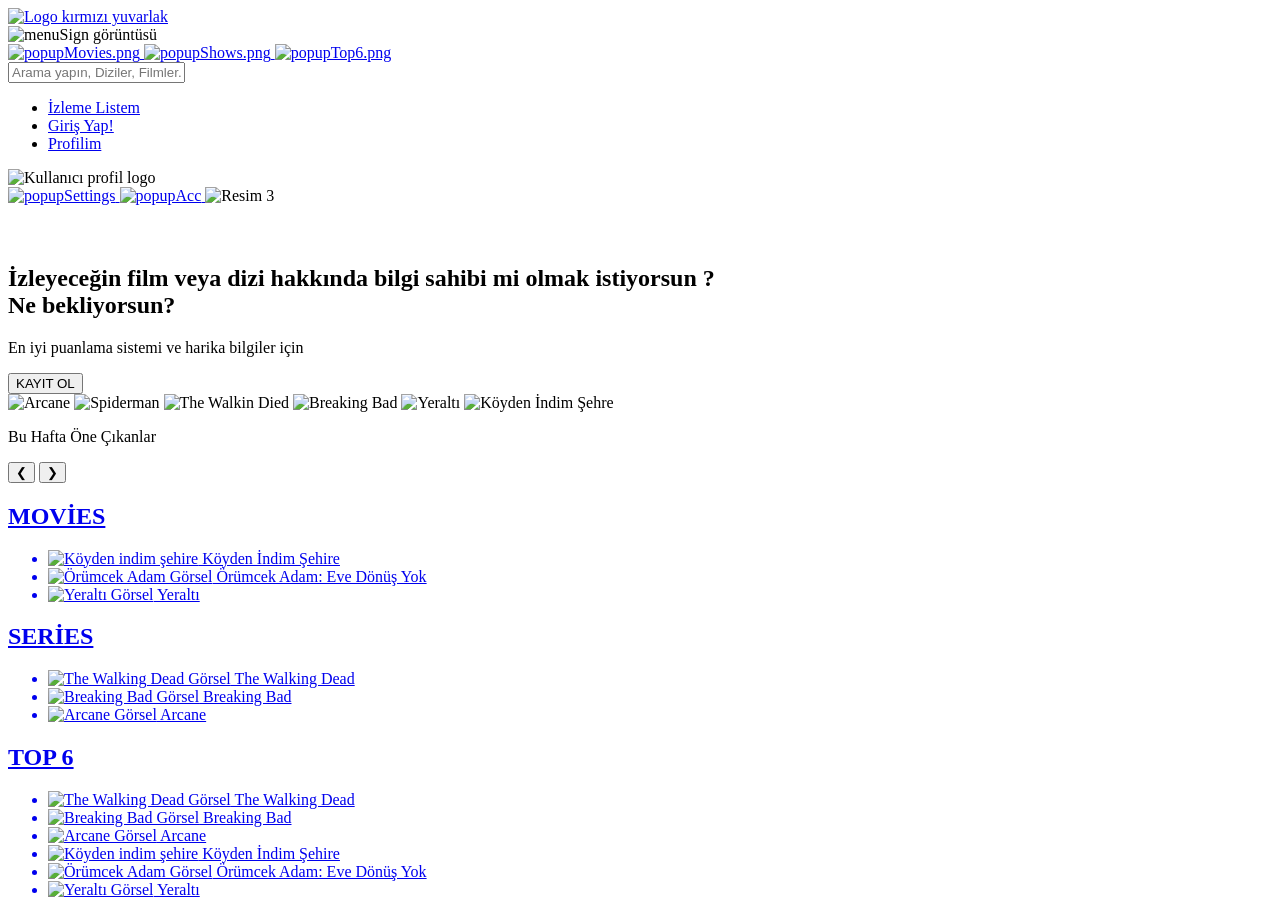
==== index.html @ 35be53a0 "Add files via upload" ====
<!DOCTYPE html>
<html lang="tr">

<head>
    <meta charset="UTF-8">
    <meta name="viewport" content="width=device-width, initial-scale=1.0">
    <title>Filmolog</title>
    <link rel="stylesheet" href="../CSS/index_profile_style.css">
    <link rel="icon" type="image/x-icon" href="../../IMAGES/tv.png">
</head>

<body>
    <!--Navbar-->
    <header>
        <div class="navbar">
            <div class="logo">
                <a href="index.html">
                    <img class="Logo" src="../../IMAGES/Filmolog_LOGO.png" alt="Logo kırmızı yuvarlak">
                </a>
            </div>
            <div class="menuSign">

                <img class="menuSign" src="../../IMAGES/menuSign.png" alt="menuSign görüntüsü">
                <div class="menuPopup" id="menuPopup">
                    <!-- Resimler -->
                    <a href="../../proje/filmlist.html">
                        <img src="../../IMAGES/popupMovies.png" alt="popupMovies.png" class="menuPopupIn" />
                    </a>
                    <a href="../../proje/dizilist.html">
                        <img src="../../IMAGES/popupShows.png" alt="popupShows.png" class="menuPopupIn" />
                    </a>
                    <a href="../../proje/Top6.html">
                        <img src="../../IMAGES/popupTop6.png" alt="popupTop6.png" class="menuPopupIn" />
                    </a>
                </div>
            </div>


            <div class="searchBorder">
                <input class="search-textBox" type="text" placeholder="Arama yapın, Diziler, Filmler...">

            </div>




            <ul class="nav_links">

                <li><a href="../HTML/watchlist.html">İzleme Listem</a></li>
                <li><a href="../HTML/signIn.html">Giriş Yap!</a></li>
                <li><a href="../HTML/profile.html">Profilim</a></li>

            </ul>

            <div class="profilLogo"> <img src="../../IMAGES/user.png" width="45" height="45"
                    alt="Kullanıcı profil logo ">
                <div class="profilPopup" id="profilPopup">
                    <!-- Resimler -->
                    <a href="../HTML/profile.html">
                        <img src="../../IMAGES/popupSettings.png" alt="popupSettings" class="popupImageIn" />
                    </a>
                    <a href="../HTML/profile.html">
                        <img src="../../IMAGES/popupAcc.png" alt="popupAcc" class="popupImageIn" />
                    </a>
                    <img src="../../IMAGES/popupExit.png" alt="Resim 3" class="popupImageIn" />
                </div>
            </div>

    </header>

    <!-- ANA SAYFA -->

    <section id="anasayfa">
        <div class="Parent_anasayfa">
            <div class="Child_anasayfa">
                <h1 style="color: white; text-align: center; padding-top: 20px;"></h1>
                <p style="color: white; text-align: center;"></p>
                <h1> İzleyeceğin film veya dizi hakkında bilgi sahibi mi olmak istiyorsun ? <br>
                    <span class="span_child"> Ne bekliyorsun?</span>
                </h1>
                <p> En iyi puanlama sistemi ve harika bilgiler için</p>
                <a href="signUp.html">
                    <button class="btn"> KAYIT OL </button>
                </a>
            </div>
            <div class="Child_anasayfa">
                <div class="slider">
                    <div class="slides">
                        <img class="slide" src="../../IMAGES/slayt_img/JinxUndIsha.jpg" alt="Arcane">
                        <img class="slide" src="../../IMAGES/slayt_img/Sipiderman.jpg" alt="Spiderman">
                        <img class="slide" src="../../IMAGES/slayt_img/TheWalkingDead.jpg" alt="The Walkin Died">
                        <img class="slide" src="../../IMAGES/slayt_img/breakingbad.jpg" alt="Breaking Bad">
                        <img class="slide" src="../../IMAGES/slayt_img/Yeraltı.jpg" alt="Yeraltı">
                        <img class="slide" src="../../IMAGES/slayt_img/köydenindimşehire.jpg" alt="Köyden İndim Şehre">
                        <p class="caption">Bu Hafta Öne Çıkanlar</p>
                    </div>
                    <button class="prev" onclick="prevSlide()">&#10094</button>
                    <button class="next" onclick="nextSlide()">&#10095</button>
                </div>
            
            
                <script src="../JS/slider.js"></script>
            </div>
        </div>
    </section>

    <!-- Movies And Series  -->

    <section id="Movies">
        <div class="section_title">
            <a href="../../proje/filmlist.html">
                <h2> MOVİES </h2>
            </a>
        </div>
        <ul class="sıralama">
           <a href="../../../index/proje/film3.html" alt="köydenindimşehire"> <li> <img src="../../IMAGES/koyden_indim_sehire.png" alt="Köyden indim şehire"> Köyden İndim Şehire</li></a> 
           <a href="../../../index/proje/film1.html"> <li> <img src="../../IMAGES/spider_image.jpg" alt="Örümcek Adam Görsel"> Örümcek Adam: Eve Dönüş Yok</li></a> 
           <a href="../../../index/proje/film2.html"> <li> <img src="../../IMAGES/underground_image.jpg" alt="Yeraltı Görsel"> Yeraltı</li></a> 
        </ul>
    </section>

    <section id="Series">
        <div class="section_title">
            <a href="../../proje/dizilist.html">
                <h2> SERİES </h2>
            </a>
        </div>
        <ul class="sıralama">
            <a href="../../../index/proje/dizi2.html"> <li> <img src="../../IMAGES/twd_image.jpg" alt="The Walking Dead Görsel"> The Walking Dead</li></a>
            <a href="../../../index/proje/dizi3.html"> <li> <img src="../../IMAGES/breakingbad_image.jpg" alt="Breaking Bad Görsel"> Breaking Bad</li></a>
            <a href="../../../index/proje/dizi1.html"> <li> <img src="../../IMAGES/Arcane_poster.jpg" alt="Arcane Görsel"> Arcane</li></a>
        </ul>
    </section>

    <section id="Top6">
        <div class="section_title">
            <a href="../../proje/Top6.html">
                <h2> TOP 6 </h2>
            </a>
        </div>
        <ul class="sıralama">
            <a href="../../../index/proje/dizi2.html"> <li> <img src="../../IMAGES/twd_image.jpg" alt="The Walking Dead Görsel"> The Walking Dead</li></a>
            <a href="../../../index/proje/dizi3.html"> <li> <img src="../../IMAGES/breakingbad_image.jpg" alt="Breaking Bad Görsel"> Breaking Bad</li></a>
            <a href="../../../index/proje/dizi1.html"> <li> <img src="../../IMAGES/Arcane_poster.jpg" alt="Arcane Görsel"> Arcane</li></a>
            <a href="../../../index/proje/film3.html" alt="köydenindimşehire"> <li> <img src="../../IMAGES/koyden_indim_sehire.png" alt="Köyden indim şehire"> Köyden İndim Şehire</li></a> 
            <a href="../../../index/proje/film1.html"> <li> <img src="../../IMAGES/spider_image.jpg" alt="Örümcek Adam Görsel"> Örümcek Adam: Eve Dönüş Yok</li></a> 
            <a href="../../../index/proje/film2.html"> <li> <img src="../../IMAGES/underground_image.jpg" alt="Yeraltı Görsel"> Yeraltı</li></a> 
        </ul>
    </section>

    <script src="../JS/hoverEffect.js"></script>
</body>

</html>
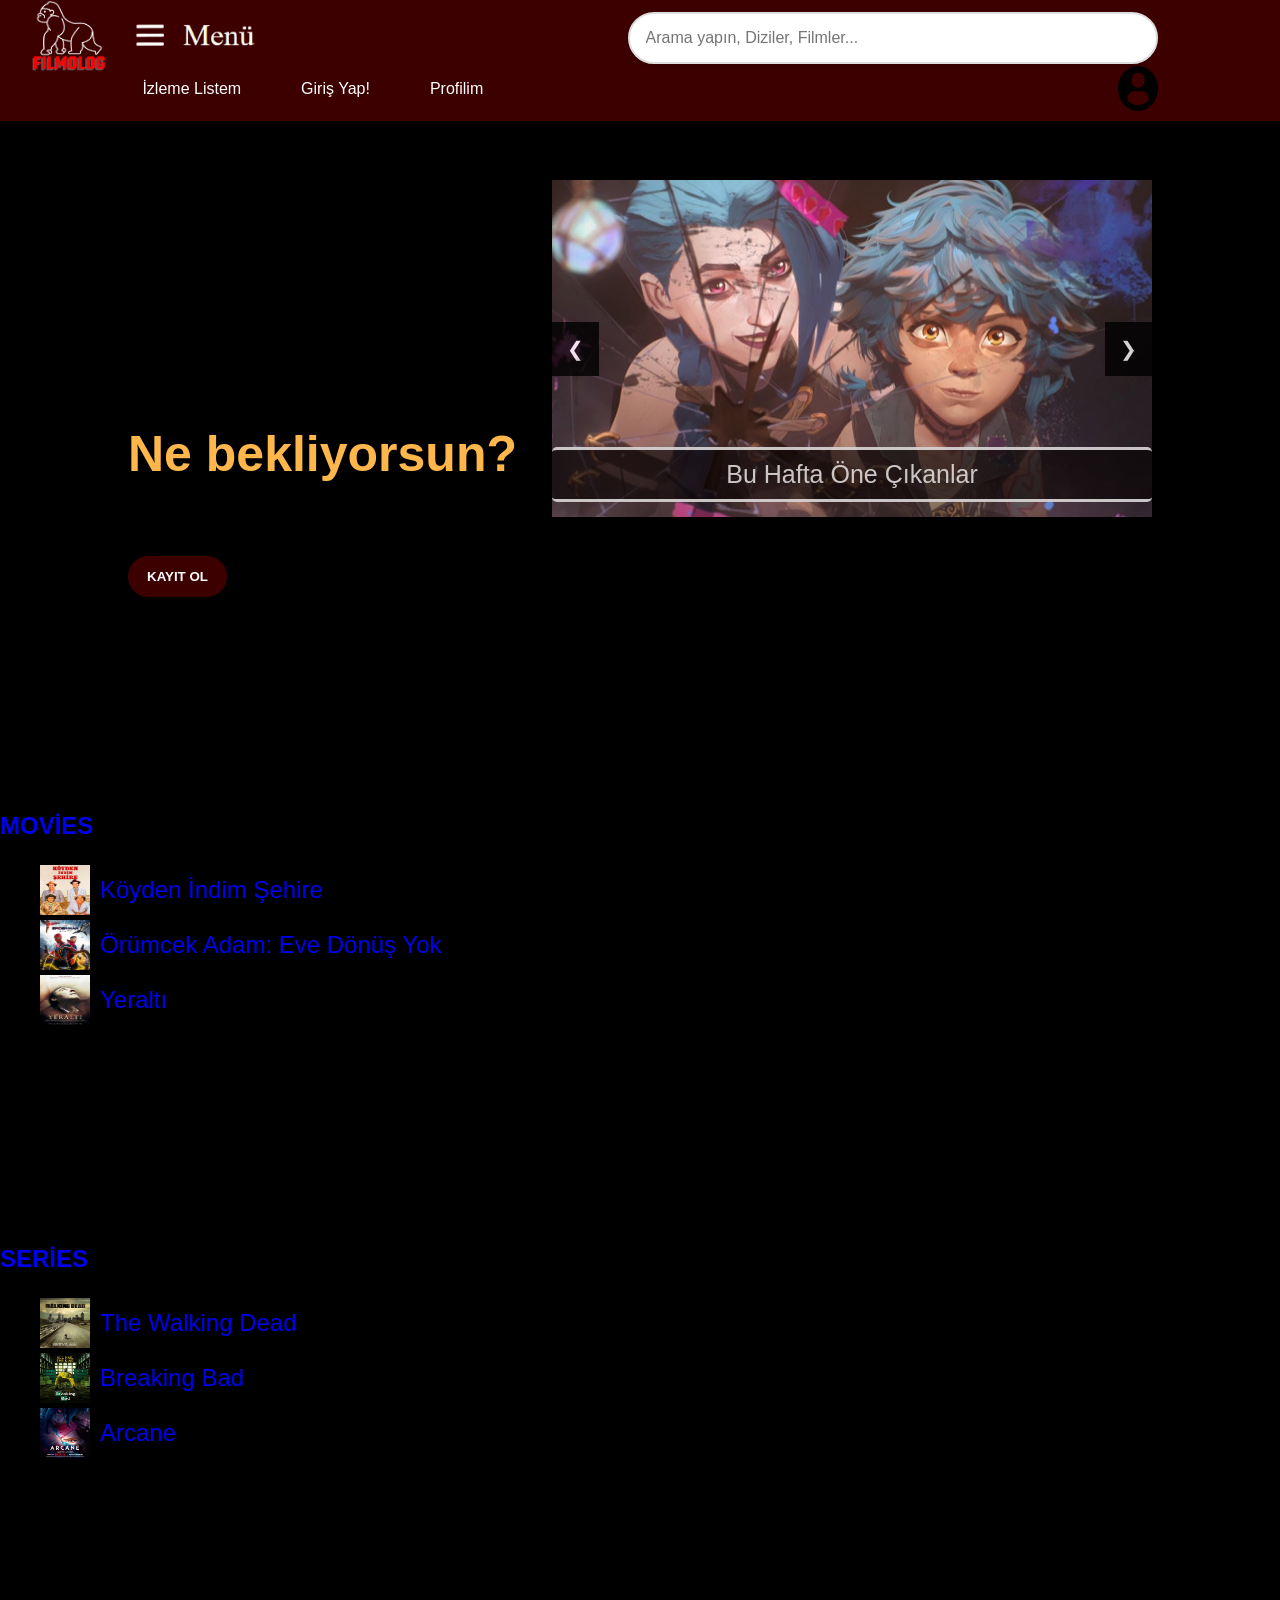
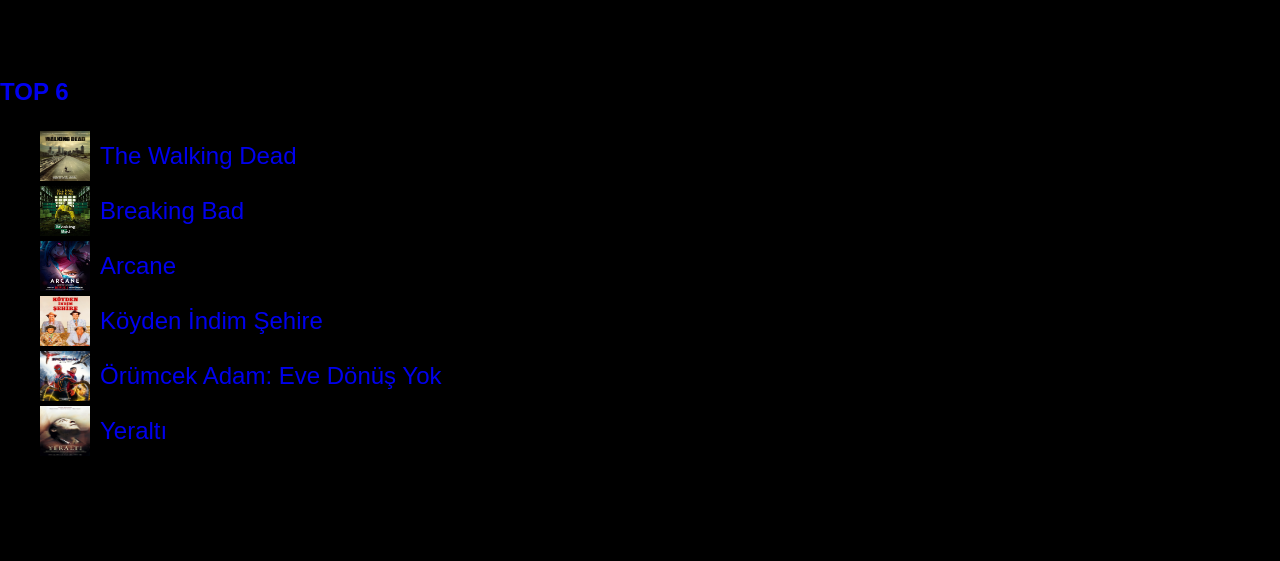
==== commit 707ac972: "Add files via upload" ====
--- a/index.html
+++ b/index.html
@@ -5,8 +5,21 @@
     <meta charset="UTF-8">
     <meta name="viewport" content="width=device-width, initial-scale=1.0">
     <title>Filmolog</title>
-    <link rel="stylesheet" href="../CSS/index_profile_style.css">
-    <link rel="icon" type="image/x-icon" href="../../IMAGES/tv.png">
+    <link rel="stylesheet" href="CSS/forgot_style.css">
+    <link rel="stylesheet" href="CSS/index_profile_style.css">
+    <link rel="stylesheet" href="CSS/MoviesAndSeries.css">
+    <link rel="stylesheet" href="CSS/renewal_style.css">
+    <link rel="stylesheet" href="CSS/signIn_style.css">
+    <link rel="stylesheet" href="CSS/signUp_style.css">
+    <link rel="stylesheet" href="CSS/watchlist_style.css">
+    
+    <link rel="icon" type="image/x-icon" href="IMAGES/tv.png">
+
+    <link rel="icon" type="image/x-icon" href="IMAGES/user.png">
+    
+
+
+
 </head>
 
 <body>
@@ -15,22 +28,22 @@
         <div class="navbar">
             <div class="logo">
                 <a href="index.html">
-                    <img class="Logo" src="../../IMAGES/Filmolog_LOGO.png" alt="Logo kırmızı yuvarlak">
+                    <img class="Logo" src="IMAGES/Filmolog_LOGO.png" alt="Logo kırmızı yuvarlak">
                 </a>
             </div>
             <div class="menuSign">
 
-                <img class="menuSign" src="../../IMAGES/menuSign.png" alt="menuSign görüntüsü">
+                <img class="menuSign" src="IMAGES/menuSign.png" alt="menuSign görüntüsü">
                 <div class="menuPopup" id="menuPopup">
                     <!-- Resimler -->
-                    <a href="../../proje/filmlist.html">
-                        <img src="../../IMAGES/popupMovies.png" alt="popupMovies.png" class="menuPopupIn" />
+                    <a href="proje/filmlist.html">
+                        <img src="IMAGES/popupMovies.png" alt="popupMovies.png" class="menuPopupIn" />
                     </a>
-                    <a href="../../proje/dizilist.html">
-                        <img src="../../IMAGES/popupShows.png" alt="popupShows.png" class="menuPopupIn" />
+                    <a href="proje/dizilist.html">
+                        <img src="IMAGES/popupShows.png" alt="popupShows.png" class="menuPopupIn" />
                     </a>
-                    <a href="../../proje/Top6.html">
-                        <img src="../../IMAGES/popupTop6.png" alt="popupTop6.png" class="menuPopupIn" />
+                    <a href="proje/Top6.html">
+                        <img src="IMAGES/popupTop6.png" alt="popupTop6.png" class="menuPopupIn" />
                     </a>
                 </div>
             </div>
@@ -46,23 +59,23 @@
 
             <ul class="nav_links">
 
-                <li><a href="../HTML/watchlist.html">İzleme Listem</a></li>
-                <li><a href="../HTML/signIn.html">Giriş Yap!</a></li>
-                <li><a href="../HTML/profile.html">Profilim</a></li>
+                <li><a href="HTML/watchlist.html">İzleme Listem</a></li>
+                <li><a href="HTML/signIn.html">Giriş Yap!</a></li>
+                <li><a href="HTML/profile.html">Profilim</a></li>
 
             </ul>
 
-            <div class="profilLogo"> <img src="../../IMAGES/user.png" width="45" height="45"
+            <div class="profilLogo"> <img src="IMAGES/user.png" width="45" height="45"
                     alt="Kullanıcı profil logo ">
                 <div class="profilPopup" id="profilPopup">
                     <!-- Resimler -->
-                    <a href="../HTML/profile.html">
-                        <img src="../../IMAGES/popupSettings.png" alt="popupSettings" class="popupImageIn" />
+                    <a href="HTML/profile.html">
+                        <img src="IMAGES/popupSettings.png" alt="popupSettings" class="popupImageIn" />
                     </a>
-                    <a href="../HTML/profile.html">
-                        <img src="../../IMAGES/popupAcc.png" alt="popupAcc" class="popupImageIn" />
+                    <a href="HTML/profile.html">
+                        <img src="IMAGES/popupAcc.png" alt="popupAcc" class="popupImageIn" />
                     </a>
-                    <img src="../../IMAGES/popupExit.png" alt="Resim 3" class="popupImageIn" />
+                    <img src="IMAGES/popupExit.png" alt="Resim 3" class="popupImageIn" />
                 </div>
             </div>
 
@@ -75,7 +88,7 @@
             <div class="Child_anasayfa">
                 <h1 style="color: white; text-align: center; padding-top: 20px;"></h1>
                 <p style="color: white; text-align: center;"></p>
-                <h1> İzleyeceğin film veya dizi hakkında bilgi sahibi mi olmak istiyorsun ? <br>
+                <h1> İzliyceğin film veya dizi hakkında bilgi sahibi mi olmak istiyorun ? <br>
                     <span class="span_child"> Ne bekliyorsun?</span>
                 </h1>
                 <p> En iyi puanlama sistemi ve harika bilgiler için</p>
@@ -86,12 +99,12 @@
             <div class="Child_anasayfa">
                 <div class="slider">
                     <div class="slides">
-                        <img class="slide" src="../../IMAGES/slayt_img/JinxUndIsha.jpg" alt="Arcane">
-                        <img class="slide" src="../../IMAGES/slayt_img/Sipiderman.jpg" alt="Spiderman">
-                        <img class="slide" src="../../IMAGES/slayt_img/TheWalkingDead.jpg" alt="The Walkin Died">
-                        <img class="slide" src="../../IMAGES/slayt_img/breakingbad.jpg" alt="Breaking Bad">
-                        <img class="slide" src="../../IMAGES/slayt_img/Yeraltı.jpg" alt="Yeraltı">
-                        <img class="slide" src="../../IMAGES/slayt_img/köydenindimşehire.jpg" alt="Köyden İndim Şehre">
+                        <img class="slide" src="IMAGES/slayt_img/JinxUndIsha.jpg" alt="Arcane">
+                        <img class="slide" src="IMAGES/slayt_img/Sipiderman.jpg" alt="Spiderman">
+                        <img class="slide" src="IMAGES/slayt_img/TheWalkingDead.jpg" alt="The Walkin Died">
+                        <img class="slide" src="IMAGES/slayt_img/breakingbad.jpg" alt="Breaking Bad">
+                        <img class="slide" src="IMAGES/slayt_img/Yeraltı.jpg" alt="Yeraltı">
+                        <img class="slide" src="IMAGES/slayt_img/köydenindimşehire.jpg" alt="Köyden İndim Şehre">
                         <p class="caption">Bu Hafta Öne Çıkanlar</p>
                     </div>
                     <button class="prev" onclick="prevSlide()">&#10094</button>
@@ -99,7 +112,7 @@
                 </div>
             
             
-                <script src="../JS/slider.js"></script>
+                <script src="JS/slider.js"></script>
             </div>
         </div>
     </section>
@@ -108,47 +121,47 @@
 
     <section id="Movies">
         <div class="section_title">
-            <a href="../../proje/filmlist.html">
+            <a href="proje/filmlist.html">
                 <h2> MOVİES </h2>
             </a>
         </div>
         <ul class="sıralama">
-           <a href="../../../index/proje/film3.html" alt="köydenindimşehire"> <li> <img src="../../IMAGES/koyden_indim_sehire.png" alt="Köyden indim şehire"> Köyden İndim Şehire</li></a> 
-           <a href="../../../index/proje/film1.html"> <li> <img src="../../IMAGES/spider_image.jpg" alt="Örümcek Adam Görsel"> Örümcek Adam: Eve Dönüş Yok</li></a> 
-           <a href="../../../index/proje/film2.html"> <li> <img src="../../IMAGES/underground_image.jpg" alt="Yeraltı Görsel"> Yeraltı</li></a> 
+           <a href="index/proje/film3.html" alt="köydenindimşehire"> <li> <img src="IMAGES/koyden_indim_sehire.png" alt="Köyden indim şehire"> Köyden İndim Şehire</li></a> 
+           <a href="index/proje/film1.html"> <li> <img src="IMAGES/spider_image.jpg" alt="Örümcek Adam Görsel"> Örümcek Adam: Eve Dönüş Yok</li></a> 
+           <a href="index/proje/film2.html"> <li> <img src="IMAGES/underground_image.jpg" alt="Yeraltı Görsel"> Yeraltı</li></a> 
         </ul>
     </section>
 
     <section id="Series">
         <div class="section_title">
-            <a href="../../proje/dizilist.html">
+            <a href="proje/dizilist.html">
                 <h2> SERİES </h2>
             </a>
         </div>
         <ul class="sıralama">
-            <a href="../../../index/proje/dizi2.html"> <li> <img src="../../IMAGES/twd_image.jpg" alt="The Walking Dead Görsel"> The Walking Dead</li></a>
-            <a href="../../../index/proje/dizi3.html"> <li> <img src="../../IMAGES/breakingbad_image.jpg" alt="Breaking Bad Görsel"> Breaking Bad</li></a>
-            <a href="../../../index/proje/dizi1.html"> <li> <img src="../../IMAGES/Arcane_poster.jpg" alt="Arcane Görsel"> Arcane</li></a>
+            <a href="index/proje/dizi2.html"> <li> <img src="IMAGES/twd_image.jpg" alt="The Walking Dead Görsel"> The Walking Dead</li></a>
+            <a href="index/proje/dizi3.html"> <li> <img src="IMAGES/breakingbad_image.jpg" alt="Breaking Bad Görsel"> Breaking Bad</li></a>
+            <a href="index/proje/dizi1.html"> <li> <img src="IMAGES/Arcane_poster.jpg" alt="Arcane Görsel"> Arcane</li></a>
         </ul>
     </section>
 
     <section id="Top6">
         <div class="section_title">
-            <a href="../../proje/Top6.html">
+            <a href="proje/Top6.html">
                 <h2> TOP 6 </h2>
             </a>
         </div>
         <ul class="sıralama">
-            <a href="../../../index/proje/dizi2.html"> <li> <img src="../../IMAGES/twd_image.jpg" alt="The Walking Dead Görsel"> The Walking Dead</li></a>
-            <a href="../../../index/proje/dizi3.html"> <li> <img src="../../IMAGES/breakingbad_image.jpg" alt="Breaking Bad Görsel"> Breaking Bad</li></a>
-            <a href="../../../index/proje/dizi1.html"> <li> <img src="../../IMAGES/Arcane_poster.jpg" alt="Arcane Görsel"> Arcane</li></a>
-            <a href="../../../index/proje/film3.html" alt="köydenindimşehire"> <li> <img src="../../IMAGES/koyden_indim_sehire.png" alt="Köyden indim şehire"> Köyden İndim Şehire</li></a> 
-            <a href="../../../index/proje/film1.html"> <li> <img src="../../IMAGES/spider_image.jpg" alt="Örümcek Adam Görsel"> Örümcek Adam: Eve Dönüş Yok</li></a> 
-            <a href="../../../index/proje/film2.html"> <li> <img src="../../IMAGES/underground_image.jpg" alt="Yeraltı Görsel"> Yeraltı</li></a> 
+            <a href="index/proje/dizi2.html"> <li> <img src="IMAGES/twd_image.jpg" alt="The Walking Dead Görsel"> The Walking Dead</li></a>
+            <a href="index/proje/dizi3.html"> <li> <img src="IMAGES/breakingbad_image.jpg" alt="Breaking Bad Görsel"> Breaking Bad</li></a>
+            <a href="index/proje/dizi1.html"> <li> <img src="IMAGES/Arcane_poster.jpg" alt="Arcane Görsel"> Arcane</li></a>
+            <a href="index/proje/film3.html" alt="köydenindimşehire"> <li> <img src="IMAGES/koyden_indim_sehire.png" alt="Köyden indim şehire"> Köyden İndim Şehire</li></a> 
+            <a href="index/proje/film1.html"> <li> <img src="IMAGES/spider_image.jpg" alt="Örümcek Adam Görsel"> Örümcek Adam: Eve Dönüş Yok</li></a> 
+            <a href="index/proje/film2.html"> <li> <img src="IMAGES/underground_image.jpg" alt="Yeraltı Görsel"> Yeraltı</li></a> 
         </ul>
     </section>
 
-    <script src="../JS/hoverEffect.js"></script>
+    <script src="JS/hoverEffect.js"></script>
 </body>
 
 </html>
--- a/CSS/forgot_style.css
+++ b/CSS/forgot_style.css
@@ -0,0 +1,424 @@
+* {
+    padding: 0;
+    margin: 0;
+    box-sizing: border-box;
+    list-style: none;
+    text-decoration: none;
+}
+
+body{
+    /* buraya font-family gelicek font belirlendikten sonra*/
+    font-family: Arial, sans-serif;
+    margin: 0;
+}
+
+
+body {
+    margin: 0;
+    /* Sayfa kenar boşluğunu kaldırır */
+    padding: 0;
+    height: 100vh;
+    /* Sayfanın tam yüksekliği */
+    background-image: url('IMAGES/background.jpg');
+    /* Arkaplan resmi */
+    background-size: cover;
+    /* Resmi sayfa boyutuna sığacak şekilde ayarlar */
+    background-position: center;
+    /* Resmi merkezde tutar */
+    background-repeat: no-repeat;
+    /* Tekrar etmesini engeller */
+    background-attachment: fixed;
+    /* Arkaplanı sabitler */
+    overflow-y: scroll;
+    /* Sayfanın kaydırılabilir olmasını sağlar */
+}
+
+
+
+
+
+#dikdortgen {
+    background-color: rgb(61, 0, 0);
+    position: absolute;
+    display: flex;
+    width: 500px;
+    height: 250px;
+    top: 50%;
+    left: 50%;
+    transform: translate(-50%, -50%);
+
+}
+
+#button1 {
+    padding: 5px 10px;
+    font-size: 15px;
+    color: rgb(61, 0, 0);
+    background-color: white;
+    position: absolute;
+    top: 50%;
+    left: 50%;
+    transform: translate(300%, 175%);
+    cursor: pointer;
+
+}
+
+#button1:hover {
+    background-color: rgb(149, 1, 1);
+    color: white;
+}
+
+#button2 {
+    padding: 5px 10px;
+    font-size: 15px;
+    background-color: rgb(255, 255, 255);
+    color: rgb(61, 0, 0);
+    position: absolute;
+    top: 50%;
+    left: 50%;
+    transform: translate(-450%, 160%);
+    cursor: pointer;
+}
+
+#button2:hover {
+    background-color: rgb(149, 1, 1);
+    color: white;
+
+}
+
+#textBox {
+    height: 30px;
+    width: 400px;
+    position: absolute;
+    top: 49%;
+    font-size: 11px;
+    top: 50%;
+    left: 50%;
+    transform: translate(-50%, -20%);
+}
+
+#ustlabel {
+    font-size: 13px;
+    font-family: sans-serif;
+    color: white;
+    padding: 2px;
+    position: absolute;
+    top: 50%;
+    left: 50%;
+    transform: translate(-135%, -140%);
+
+}
+
+#forgotlabel {
+    font-size: 20px;
+    font-family: sans-serif;
+    color: white;
+    padding: 2px;
+    position: absolute;
+    top: 50%;
+    left: 50%;
+    transform: translate(-130%, -350%);
+}
+
+#namelabel {
+    color: white;
+    font-size: 30px;
+    font-family: 'Segoe UI', Tahoma, Geneva, Verdana, sans-serif;
+    position: absolute;
+    top: 2%;
+    left: 5%;
+}
+
+.profilLogo {
+    display: flex;
+    position: relative;
+    height: 45px;
+    width: 45px;
+    cursor: pointer;
+
+}
+
+/* Profil Logo Hover Effect */
+.profilLogo:hover img {
+    transform: scale(1.3);
+    transition: transform 0.4s ease, filter 0.4s ease, background-color 0.4s ease;
+    filter: drop-shadow(0 0 10px rgba(255, 97, 97));
+    /* Daha yoğun kırmızı ışık efekti */
+    background-color: red;
+    /* Logonun rengini kırmızı yap */
+    border-radius: 50%;
+    /* Arka planı daire yapar */
+
+    /* Kırmızı parlamayı sağlamak için */
+    animation: glow 0.7s infinite alternate;
+}
+
+@keyframes glow {
+    from {
+        filter: drop-shadow(0 0 15px rgba(255, 50, 50));
+    }
+
+    to {
+        filter: drop-shadow(0 0 15px rgba(255, 84, 84));
+    }
+}
+
+
+.profilPopup {
+    display: none;
+    /* Başlangıçta gizli */
+    position: absolute;
+    /* Menü simgesine göre konumlanır */
+    top: 10px;
+    /* Simgenin hemen altına yerleştir */
+    right: 0;
+    background-image: url('IMAGES/popupBackgorund.png');
+    /* Arka plan resmi */
+    background-size: cover;
+    /* Resmi tam kapla */
+    background-position: center;
+    /* Resmi ortala */
+    width: 400px;
+    /* Genişliği sabit yap */
+    height: 700px;
+    /* Yüksekliği sabit yap */
+    max-width: 600px;
+    /* (Opsiyonel) Ekranın %90'ından fazla büyümesin */
+    max-height: 1200px;
+    /* (Opsiyonel) Maksimum yükseklik */
+    box-shadow: 0px 4px 6px rgba(0, 0, 0, 0.1);
+    /* Gölgelendirme */
+    padding: 10px;
+    /* İçerik boşluğu */
+    z-index: 100;
+    /* Üstte tut */
+    color: white;
+    /* Yazı rengini beyaz yap */
+    border-radius: 15px;
+    flex-direction: column;
+    justify-content: space-evenly;
+    /* Eşit boşluklar */
+    align-items: center;
+    /* Ortalamak için */
+}
+
+/* Popup hover ile açılır */
+.profilLogo:hover .profilPopup {
+    display: block;
+
+    /* Hover sırasında popup görünür */
+}
+
+.popupImageIn {
+    max-width: 80%;
+    /* Yatayda maksimum %80 genişlik */
+    max-height: 400px;
+    /* Yükseklik maksimum 400px */
+    height: auto;
+    /* Orantıyı korur */
+    display: block;
+    /* Yatayda ortalar */
+    align-items: center;
+    /* Resimlerin boyutu */
+    width: 80px;
+    height: 80px;
+    margin-bottom: 40%;
+    margin-left: 40%;
+    margin-top: 10%;
+    /* Resimler arasında boşluk */
+
+}
+
+
+
+
+.logo {
+    position: absolute;
+    top: 3px;
+    left: 25px;
+    display: flex;
+    /* İçerikleri yatay hizalamak için */
+    align-items: center;
+    /* Dikey ortalama */
+}
+
+.Logo {
+    width: 90px;
+    height: 70px;
+    cursor: pointer;
+}
+
+
+/* Menü İkonu Stili */
+.menuSign {
+    display: inline-block;
+    position: relative;
+    width: 160px;
+    height: auto;
+    transition: filter 0.3s ease, transform 0.3s ease;
+    cursor: pointer;
+}
+
+/* Parlama Efekti */
+.menuSign:hover img {
+    filter: drop-shadow(0 0 7px rgba(255, 255, 255, 2)) drop-shadow(0 0 50px rgba(255, 255, 255, 1.5));
+    transform: scale(1.2);
+    /* Büyüme efekti */
+}
+
+.menuPopup {
+    display: none;
+    /* Başlangıçta gizli */
+    position: absolute;
+    /* Menü simgesine göre konumlanır */
+    top: 50px;
+    /* Simgenin hemen altına yerleştir */
+    left: 0;
+    background-image: url('IMAGES/popupBackgorund.png');
+    /* Arka plan resmi */
+    background-size: cover;
+    /* Resmi tam kapla */
+    background-position: center;
+    /* Resmi ortala */
+    width: 400px;
+    /* Genişliği sabit yap */
+    height: 700px;
+    /* Yüksekliği sabit yap */
+    max-width: 600px;
+    /* (Opsiyonel) Ekranın %90'ından fazla büyümesin */
+    max-height: 1200px;
+    /* (Opsiyonel) Maksimum yükseklik */
+    box-shadow: 0px 4px 6px rgba(0, 0, 0, 0.1);
+    /* Gölgelendirme */
+    padding: 10px;
+    /* İçerik boşluğu */
+    z-index: 100;
+    /* Üstte tut */
+    color: white;
+    /* Yazı rengini beyaz yap */
+    border-radius: 15px;
+    flex-direction: column;
+    justify-content: space-evenly;
+    /* Eşit boşluklar */
+    align-items: center;
+    /* Ortalamak için */
+}
+
+/* Popup hover ile açılır */
+.menuSign:hover .menuPopup {
+    display: flex;
+    /* Hover sırasında popup görünür */
+}
+
+/* Popup içeriği */
+.menuPopup img {
+    margin: 0;
+    height: 200px;
+    width: 200px;
+    color: #ffffff;
+    /* Yazı rengi */
+    text-align: center;
+    /* Yazıları yatayda ortala */
+}
+
+
+
+/*menuSign Bitiş*/
+
+
+section {
+    /* ana sayfayı sectionlara ayırdım genel sectionlara özellik verilcek
+    burda*/
+    padding: 100px 0;
+}
+
+/* title alttan 30px boşluk bıraktırdım*/
+.section_title {
+    margin-bottom: 15px;
+}
+
+/* title özellikleri*/
+.section_title h2 {
+    margin-top: 15px;
+}
+
+/* ------  HEADER ------- */
+
+/* header özellikleri z-index headırın üstte kalması için yazılar 
+çakışmasın diye */
+header {
+    background: #3D0000;
+    position: fixed;
+    width: 100%;
+    z-index: 5;
+}
+
+.navbar {
+    display: flex;
+    flex-wrap: wrap;
+    justify-content: space-between;
+    align-items: center;
+    margin: auto;
+    width: 84%;
+    padding: 10px 20px;
+}
+
+.nav_links {
+    display: flex;
+    gap:20px;
+    list-style-type: none;
+}
+
+/* Arama Çubuğu Kutusu */
+.search-textBox {
+    width: 500px;
+    height: 32px;
+    /* Yüksekliği artırdım */
+    border-radius: 100px;
+    /* Köşeler yuvarlak */
+    border: 2px solid #ddd;
+    /* Hafif gri kenar */
+    outline: none;
+    /* Kenar odak çizgisi yok */
+    padding: 0px 50px;
+    /* İçeriden boşluk artırıldı */
+    font-size: 16px;
+    /* Yazı boyutunu büyüttüm */
+    font-family: Arial, sans-serif;
+    box-shadow: 0 4px 6px rgba(0, 0, 0, 0.1);
+    /* Hafif gölge */
+    transition: all 0.3s ease;
+    /* Geçiş efekti */
+    margin-right: 0px;
+}
+
+/* Arama Kutusu Odaklanınca */
+.search-textBox:focus {
+    border: 2px solid #f5c518;
+    /* Sarı kenarlık */
+    box-shadow: 0 0 15px rgba(245, 197, 24, 0.8);
+    /* Parlayan efekt */
+}
+
+
+
+@media (min-width: 100px) {
+    input[type="text"] {
+        padding: 0.5rem 1rem;
+    }
+}
+
+
+
+.nav_links li a {
+    font-size: 16px;
+    padding: 10px 20px;
+    transition: background-color 0.3s ease;
+    color: #fff;
+    border-radius: 30px;
+
+}
+
+.nav_links li a:hover {
+    background: rgb(255, 0, 0);
+    transition: all .4s ease-in-out;
+}
--- a/CSS/index_profile_style.css
+++ b/CSS/index_profile_style.css
@@ -0,0 +1,485 @@
+/* burası daha yumuşak geçişler için scroll da*/
+html {
+    scroll-behavior: smooth;
+
+}
+
+/* projenin her yerinde geçerli olucak önemli yerler 
+kendimiz padding ve marigin vericez aynısı diğerleri içinde geçerli
+o yüzden 0 ve none verdik */
+* {
+    padding: 0;
+    margin: 0;
+    box-sizing: border-box;
+    list-style: none;
+    text-decoration: none;
+}
+
+
+body{
+    /* buraya font-family gelicek font belirlendikten sonra*/
+    font-family: Arial, sans-serif;
+    margin: 0;
+}
+
+
+body {
+    margin: 0;
+    /* Sayfa kenar boşluğunu kaldırır */
+    padding: 0;
+    height: 100vh;
+    /* Sayfanın tam yüksekliği */
+    background-image: url('IMAGES/background.jpg');
+    /* Arkaplan resmi */
+    background-size: cover;
+    /* Resmi sayfa boyutuna sığacak şekilde ayarlar */
+    background-position: center;
+    /* Resmi merkezde tutar */
+    background-repeat: no-repeat;
+    /* Tekrar etmesini engeller */
+    background-attachment: fixed;
+    /* Arkaplanı sabitler */
+    overflow-y: scroll;
+    /* Sayfanın kaydırılabilir olmasını sağlar */
+}
+
+
+
+.slider{
+    position: relative;
+    width: 100%;
+    max-width: 600px;
+    margin: auto;
+    overflow: hidden;
+    display: flex;
+    align-items: center;
+}
+.slider img{
+    max-width: 600px;
+    min-width: 600px;
+    max-height: fit-content;
+    max-height: 600px;
+    display: none;
+    align-items: center;
+    object-fit: contain;
+    image-rendering: smooth;
+}
+
+.slider button{
+    position: absolute;
+    font-size: 20px;
+    padding: 15px 15px;
+    background-color:black;
+    color: white;
+    border: none;
+    cursor: pointer;
+    opacity: 80% ;
+}
+.prev{
+    left: 0;
+}
+.next{
+    right: 0;
+}
+
+.caption
+{ 
+    position: absolute; 
+    bottom: 0; 
+    width: 100%; 
+    background-color: rgba(5, 0, 0, 0.61);
+    color: rgba(238, 235, 235, 0.829); 
+    text-align: center; 
+    padding: 10px;
+    border-top:solid;
+    border-bottom: solid;
+    border-radius: 5px;
+    border-color: rgba(56, 1, 1, 0.836);
+
+}
+
+img {
+    width: 100%;
+}
+
+.profilLogo {
+    position: relative;
+    display: inline-block;
+    position: relative;
+    height: 45px;
+    width: 45px;
+    cursor: pointer;
+
+}
+
+/* Profil Logo Hover Effect */
+.profilLogo:hover img {
+    transform: scale(1.3);
+    transition: transform 0.4s ease, filter 0.4s ease, background-color 0.4s ease;
+    filter: drop-shadow(0 0 10px rgba(255, 97, 97));
+    /* Daha yoğun kırmızı ışık efekti */
+    background-color: red;
+    /* Logonun rengini kırmızı yap */
+    border-radius: 50%;
+    /* Arka planı daire yapar */
+
+    /* Kırmızı parlamayı sağlamak için */
+    animation: glow 0.7s infinite alternate;
+}
+
+@keyframes glow {
+    from {
+        filter: drop-shadow(0 0 15px rgba(255, 50, 50));
+    }
+
+    to {
+        filter: drop-shadow(0 0 15px rgba(255, 84, 84));
+    }
+}
+
+
+.profilPopup {
+    display: none;
+    /* Başlangıçta gizli */
+    position: absolute;
+    /* Menü simgesine göre konumlanır */
+    top: 10px;
+    /* Simgenin hemen altına yerleştir */
+    right: 0;
+    background-image: url('IMAGES/popupBackgorund.png');
+    /* Arka plan resmi */
+    background-size: cover;
+    /* Resmi tam kapla */
+    background-position: center;
+    /* Resmi ortala */
+    width: 400px;
+    /* Genişliği sabit yap */
+    height: 700px;
+    /* Yüksekliği sabit yap */
+    max-width: 600px;
+    /* (Opsiyonel) Ekranın %90'ından fazla büyümesin */
+    max-height: 1200px;
+    /* (Opsiyonel) Maksimum yükseklik */
+    box-shadow: 0px 4px 6px rgba(0, 0, 0, 0.1);
+    /* Gölgelendirme */
+    padding: 10px;
+    /* İçerik boşluğu */
+    z-index: 100;
+    /* Üstte tut */
+    color: white;
+    /* Yazı rengini beyaz yap */
+    border-radius: 15px;
+    flex-direction: column;
+    justify-content: space-evenly;
+    /* Eşit boşluklar */
+    align-items: center;
+    /* Ortalamak için */
+}
+
+/* Popup hover ile açılır */
+.profilLogo:hover .profilPopup {
+    display: block;
+
+    /* Hover sırasında popup görünür */
+}
+
+.popupImageIn {
+    max-width: 80%;
+    /* Yatayda maksimum %80 genişlik */
+    max-height: 400px;
+    /* Yükseklik maksimum 400px */
+    height: auto;
+    /* Orantıyı korur */
+    display: block;
+    /* Yatayda ortalar */
+    align-items: center;
+    /* Resimlerin boyutu */
+    width: 80px;
+    height: 80px;
+    margin-bottom: 40%;
+    margin-left: 40%;
+    margin-top: 10%;
+    /* Resimler arasında boşluk */
+
+}
+
+
+
+
+
+.logo {
+    position: absolute;
+    top: 3px;
+    left: 25px;
+    display: flex;
+    /* İçerikleri yatay hizalamak için */
+    align-items: center;
+    /* Dikey ortalama */
+}
+
+.Logo {
+    width: 90px;
+    height: 70px;
+    cursor: pointer;
+}
+
+
+/*MENU SIGN ICIN BUYUME VE PARLAMA EFECTI*/
+
+
+/* Menü İkonu Stili */
+.menuSign {
+    display: flex;
+    position: relative;
+    width: 160px;
+    height: auto;
+    transition: filter 0.3s ease, transform 0.3s ease;
+    cursor: pointer;
+}
+
+/* Parlama Efekti */
+.menuSign:hover img {
+    filter: drop-shadow(0 0 7px rgba(255, 255, 255, 2)) drop-shadow(0 0 50px rgba(255, 255, 255, 1.5));
+    transform: scale(1.2);
+    /* Büyüme efekti */
+}
+
+.menuPopup {
+    display: none;
+    /* Başlangıçta gizli */
+    position: absolute;
+    /* Menü simgesine göre konumlanır */
+    top: 50px;
+    /* Simgenin hemen altına yerleştir */
+    left: 0;
+    background-image: url('IMAGES/popupBackgorund.png');
+    /* Arka plan resmi */
+    background-size: cover;
+    /* Resmi tam kapla */
+    background-position: center;
+    /* Resmi ortala */
+    width: 400px;
+    /* Genişliği sabit yap */
+    height: 700px;
+    /* Yüksekliği sabit yap */
+    max-width: 600px;
+    /* (Opsiyonel) Ekranın %90'ından fazla büyümesin */
+    max-height: 1200px;
+    /* (Opsiyonel) Maksimum yükseklik */
+    box-shadow: 0px 4px 6px rgba(0, 0, 0, 0.1);
+    /* Gölgelendirme */
+    padding: 10px;
+    /* İçerik boşluğu */
+    z-index: 100;
+    /* Üstte tut */
+    color: white;
+    /* Yazı rengini beyaz yap */
+    border-radius: 15px;
+    flex-direction: column;
+    justify-content: space-evenly;
+    /* Eşit boşluklar */
+    align-items: center;
+    /* Ortalamak için */
+}
+
+/* Popup hover ile açılır */
+.menuSign:hover .menuPopup {
+    display: flex;
+    /* Hover sırasında popup görünür */
+}
+
+/* Popup içeriği */
+.menuPopup img {
+    margin: 0;
+    height: 200px;
+    width: 200px;
+    color: #ffffff;
+    /* Yazı rengi */
+    text-align: center;
+    /* Yazıları yatayda ortala */
+}
+
+/*menuSign Bitiş*/
+
+
+section {
+    /* ana sayfayı sectionlara ayırdım genel sectionlara özellik verilcek
+    burda*/
+    padding: 100px 0;
+}
+
+/* title alttan 30px boşluk bıraktırdım*/
+.section_title {
+    margin-bottom: 15px;
+}
+
+/* title özellikleri*/
+.section_title h2 {
+    margin-top: 15px;
+}
+
+/* ------  HEADER ------- */
+
+/* header özellikleri z-index headırın üstte kalması için yazılar 
+çakışmasın diye */
+header {
+    background: #3D0000;
+    position: fixed;
+    width: 100%;
+    z-index: 5;
+}
+
+.navbar {
+    display: flex;
+    flex-wrap: wrap;
+    justify-content: space-between;
+    align-items: center;
+    margin: auto;
+    width: 84%;
+    padding: 10px 20px;
+}
+
+.nav_links {
+    display: flex;
+    gap:20px;
+    list-style-type: none;
+}
+
+/* Arama Çubuğu Kutusu */
+.search-textBox {
+    width: 530px;
+    height: 52px;
+    /* Yüksekliği artırdım */
+    border-radius: 100px;
+    /* Köşeler yuvarlak */
+    border: 2px solid #ddd;
+    /* Hafif gri kenar */
+    outline: none;
+    /* Kenar odak çizgisi yok */
+    padding: 0px 50px;
+    /* İçeriden boşluk artırıldı */
+    font-size: 16px;
+    /* Yazı boyutunu büyüttüm */
+    font-family: Arial, sans-serif;
+    box-shadow: 0 4px 6px rgba(0, 0, 0, 0.1);
+    /* Hafif gölge */
+    transition: all 0.3s ease;
+    /* Geçiş efekti */
+    margin-right: 0px;
+}
+
+/* Arama Kutusu Odaklanınca */
+.search-textBox:focus {
+    border: 2px solid #f5c518;
+    /* Sarı kenarlık */
+    box-shadow: 0 0 15px rgba(245, 197, 24, 0.8);
+    /* Parlayan efekt */
+}
+
+@media (min-width: 100px) {
+    input[type="text"] {
+        padding: 0.5rem 1rem;
+    }
+}
+
+
+
+@media (min-width: 100px) {
+    input[type="text"] {
+        padding: 0.5rem 1rem;
+    }
+}
+
+
+.nav_links li a {
+    font-size: 16px;
+    padding: 10px 20px;
+    transition: background-color 0.3s ease;
+    color: #fff;
+    border-radius: 30px;
+
+}
+
+.nav_links li a:hover {
+    background: rgb(255, 0, 0);
+    transition: all .4s ease-in-out;
+}
+
+/* ANA SAYFA */
+
+.Parent_anasayfa {
+    display: flex;
+    align-items: center;
+    justify-content: space-between;
+    margin: 0 auto;
+    width: 80%;
+    color: #000000;
+}
+
+
+/* responsive tasarımda daha rahat mobil görünümü ayarlıyoruz */
+
+.Child_anasayfa {
+    flex-basis: 45%;
+}
+
+.Child_anasayfa h1 {
+    font-size: 50px;
+
+}
+
+.span_child {
+    color: rgb(255, 183, 76);
+}
+
+.Child_anasayfa p {
+    font-size: 25px;
+    margin-bottom: 15px;
+}
+
+.btn {
+    background: rgb(61, 0, 0);
+    padding: 12px 18px;
+    border-radius: 20px;
+    color: #fff;
+    border: 1px solid rgb(61, 0, 0);
+    font-weight: 700;
+    cursor: pointer;
+    transition: all .3s ease;
+}
+
+.btn:hover {
+    background: rgb(255, 0, 0);
+    letter-spacing: 5px;
+}
+
+.sıralama {
+    margin-left: 25px;
+    color: #000000;
+    padding: 5px 15px;
+    list-style: none;
+}
+
+.sıralama li {
+    display: flex;
+    /* Flexbox ile resim ve metni yan yana yerleştirir */
+    align-items: center;
+    /* Dikeyde ortalar */
+    margin-top: 5px;
+    font-size: x-large;
+}
+
+.sıralama li img {
+    width: 50px;
+    /* Görselin genişliği */
+    height: 50px;
+    /* Görselin yüksekliği */
+    margin-right: 10px;
+    /* Resim ile metin arasına boşluk ekler */
+}
+
+/* profile css */
+.Profile {
+    height: 300px;
+    width: 200px;
+}
--- a/CSS/MoviesAndSeries.css
+++ b/CSS/MoviesAndSeries.css
@@ -0,0 +1,378 @@
+/* burası daha yumuşak geçişler için scroll da*/
+html {
+    scroll-behavior: smooth;
+
+}
+
+/* projenin her yerinde geçerli olucak önemli yerler 
+kendimiz padding ve marigin vericez aynısı diğerleri içinde geçerli
+o yüzden 0 ve none verdik */
+* {
+    padding: 0;
+    margin: 0;
+    box-sizing: border-box;
+    list-style: none;
+    text-decoration: none;
+}
+
+
+body{
+    /* buraya font-family gelicek font belirlendikten sonra*/
+    font-family: Arial, sans-serif;
+    margin: 0;
+}
+
+body {
+    margin: 0;
+    /* Sayfa kenar boşluğunu kaldırır */
+    padding: 0;
+    height: 100vh;
+    /* Sayfanın tam yüksekliği */
+    background-image: url('IMAGES/watchlistWallpaper.jpg');
+    /* Arkaplan resmi */
+    background-size: cover;
+    /* Resmi sayfa boyutuna sığacak şekilde ayarlar */
+    background-position: center;
+    /* Resmi merkezde tutar */
+    background-repeat: no-repeat;
+    /* Tekrar etmesini engeller */
+    background-attachment: fixed;
+    /* Arkaplanı sabitler */
+    overflow-y: scroll;
+    /* Sayfanın kaydırılabilir olmasını sağlar */
+
+}
+
+
+img {
+    width: 100%;
+}
+
+.profilLogo {
+    position: relative;
+    display: inline-block;
+    position: relative;
+    height: 45px;
+    width: 45px;
+    cursor: pointer;
+
+}
+
+/* Profil Logo Hover Effect */
+.profilLogo:hover img {
+    transform: scale(1.3);
+    transition: transform 0.4s ease, filter 0.4s ease, background-color 0.4s ease;
+    filter: drop-shadow(0 0 10px rgba(255, 97, 97));
+    /* Daha yoğun kırmızı ışık efekti */
+    background-color: red;
+    /* Logonun rengini kırmızı yap */
+    border-radius: 50%;
+    /* Arka planı daire yapar */
+
+    /* Kırmızı parlamayı sağlamak için */
+    animation: glow 0.7s infinite alternate;
+}
+
+@keyframes glow {
+    from {
+        filter: drop-shadow(0 0 15px rgba(255, 50, 50));
+    }
+
+    to {
+        filter: drop-shadow(0 0 15px rgba(255, 84, 84));
+    }
+}
+
+
+.profilPopup {
+    display: none;
+    /* Başlangıçta gizli */
+    position: absolute;
+    /* Menü simgesine göre konumlanır */
+    top: 10px;
+    /* Simgenin hemen altına yerleştir */
+    right: 0;
+    background-image: url('IMAGES/popupBackgorund.png');
+    /* Arka plan resmi */
+    background-size: cover;
+    /* Resmi tam kapla */
+    background-position: center;
+    /* Resmi ortala */
+    width: 400px;
+    /* Genişliği sabit yap */
+    height: 700px;
+    /* Yüksekliği sabit yap */
+    max-width: 600px;
+    /* (Opsiyonel) Ekranın %90'ından fazla büyümesin */
+    max-height: 1200px;
+    /* (Opsiyonel) Maksimum yükseklik */
+    box-shadow: 0px 4px 6px rgba(0, 0, 0, 0.1);
+    /* Gölgelendirme */
+    padding: 10px;
+    /* İçerik boşluğu */
+    z-index: 100;
+    /* Üstte tut */
+    color: white;
+    /* Yazı rengini beyaz yap */
+    border-radius: 15px;
+    flex-direction: column;
+    justify-content: space-evenly;
+    /* Eşit boşluklar */
+    align-items: center;
+    /* Ortalamak için */
+}
+
+/* Popup hover ile açılır */
+.profilLogo:hover .profilPopup {
+    display: block;
+
+    /* Hover sırasında popup görünür */
+}
+
+.popupImageIn {
+    max-width: 80%;
+    /* Yatayda maksimum %80 genişlik */
+    max-height: 400px;
+    /* Yükseklik maksimum 400px */
+    height: auto;
+    /* Orantıyı korur */
+    display: block;
+    /* Yatayda ortalar */
+    align-items: center;
+    /* Resimlerin boyutu */
+    width: 80px;
+    height: 80px;
+    margin-bottom: 40%;
+    margin-left: 40%;
+    margin-top: 10%;
+    /* Resimler arasında boşluk */
+
+}
+
+.logo {
+    position: absolute;
+    top: 3px;
+    left: 25px;
+    display: flex;
+    /* İçerikleri yatay hizalamak için */
+    align-items: center;
+    /* Dikey ortalama */
+}
+
+.Logo {
+    width: 90px;
+    height: 70px;
+    cursor: pointer;
+}
+
+
+/*MENU SIGN ICIN BUYUME VE PARLAMA EFECTI*/
+
+
+/* Menü İkonu Stili */
+.menuSign {
+    display: flex;
+    position: relative;
+    width: 160px;
+    height: auto;
+    transition: filter 0.3s ease, transform 0.3s ease;
+    cursor: pointer;
+}
+
+/* Parlama Efekti */
+.menuSign:hover img {
+    filter: drop-shadow(0 0 7px rgba(255, 255, 255, 2)) drop-shadow(0 0 50px rgba(255, 255, 255, 1.5));
+    transform: scale(1.2);
+    /* Büyüme efekti */
+}
+
+.menuPopup {
+    display: none;
+    /* Başlangıçta gizli */
+    position: absolute;
+    /* Menü simgesine göre konumlanır */
+    top: 50px;
+    /* Simgenin hemen altına yerleştir */
+    left: 0;
+    background-image: url('IMAGES/popupBackgorund.png');
+    /* Arka plan resmi */
+    background-size: cover;
+    /* Resmi tam kapla */
+    background-position: center;
+    /* Resmi ortala */
+    width: 400px;
+    /* Genişliği sabit yap */
+    height: 700px;
+    /* Yüksekliği sabit yap */
+    max-width: 600px;
+    /* (Opsiyonel) Ekranın %90'ından fazla büyümesin */
+    max-height: 1200px;
+    /* (Opsiyonel) Maksimum yükseklik */
+    box-shadow: 0px 4px 6px rgba(0, 0, 0, 0.1);
+    /* Gölgelendirme */
+    padding: 10px;
+    /* İçerik boşluğu */
+    z-index: 100;
+    /* Üstte tut */
+    color: white;
+    /* Yazı rengini beyaz yap */
+    border-radius: 15px;
+    flex-direction: column;
+    justify-content: space-evenly;
+    /* Eşit boşluklar */
+    align-items: center;
+    /* Ortalamak için */
+}
+
+/* Popup hover ile açılır */
+.menuSign:hover .menuPopup {
+    display: flex;
+    /* Hover sırasında popup görünür */
+}
+
+/* Popup içeriği */
+.menuPopup img {
+    margin: 0;
+    height: 200px;
+    width: 200px;
+    color: #ffffff;
+    /* Yazı rengi */
+    text-align: center;
+    /* Yazıları yatayda ortala */
+}
+
+/*menuSign Bitiş*/
+
+/* ------  HEADER ------- */
+
+/* header özellikleri z-index headırın üstte kalması için yazılar 
+çakışmasın diye */
+header {
+    background: #3D0000;
+    position: fixed;
+    width: 100%;
+    z-index: 5;
+}
+
+.navbar {
+    display: flex;
+    flex-wrap: wrap;
+    justify-content: space-between;
+    align-items: center;
+    margin: auto;
+    width: 84%;
+    padding: 10px 20px;
+}
+
+.nav_links {
+    display: flex;
+    gap:20px;
+    list-style-type: none;
+}
+
+/* Arama Çubuğu Kutusu */
+.search-textBox {
+    width: 530px;
+    height: 52px;
+    /* Yüksekliği artırdım */
+    border-radius: 100px;
+    /* Köşeler yuvarlak */
+    border: 2px solid #ddd;
+    /* Hafif gri kenar */
+    outline: none;
+    /* Kenar odak çizgisi yok */
+    padding: 0px 50px;
+    /* İçeriden boşluk artırıldı */
+    font-size: 16px;
+    /* Yazı boyutunu büyüttüm */
+    font-family: Arial, sans-serif;
+    box-shadow: 0 4px 6px rgba(0, 0, 0, 0.1);
+    /* Hafif gölge */
+    transition: all 0.3s ease;
+    /* Geçiş efekti */
+    margin-right: 0px;
+}
+
+/* Arama Kutusu Odaklanınca */
+.search-textBox:focus {
+    border: 2px solid #f5c518;
+    /* Sarı kenarlık */
+    box-shadow: 0 0 15px rgba(245, 197, 24, 0.8);
+    /* Parlayan efekt */
+}
+
+@media (min-width: 100px) {
+    input[type="text"] {
+        padding: 0.5rem 1rem;
+    }
+}
+
+
+
+@media (min-width: 100px) {
+    input[type="text"] {
+        padding: 0.5rem 1rem;
+    }
+}
+
+
+.nav_links li a {
+    font-size: 16px;
+    padding: 10px 20px;
+    transition: background-color 0.3s ease;
+    color: #fff;
+    border-radius: 30px;
+
+}
+
+.nav_links li a:hover {
+    background: rgb(255, 0, 0);
+    transition: all .4s ease-in-out;
+}
+
+/* ANA SAYFA */
+
+/* responsive tasarımda daha rahat mobil görünümü ayarlıyoruz */
+
+
+.btn {
+    background: rgb(61, 0, 0);
+    padding: 12px 18px;
+    border-radius: 20px;
+    color: #fff;
+    border: 1px solid rgb(61, 0, 0);
+    font-weight: 700;
+    cursor: pointer;
+    transition: all .3s ease;
+}
+
+.btn:hover {
+    background: rgb(255, 0, 0);
+    letter-spacing: 5px;
+}
+
+.sıralama {
+    margin-left: 25px;
+    color: #000000;
+    padding: 5px 15px;
+    list-style: none;
+}
+
+.sıralama li {
+    display: flex;
+    /* Flexbox ile resim ve metni yan yana yerleştirir */
+    align-items: center;
+    /* Dikeyde ortalar */
+    margin-top: 5px;
+    font-size: x-large;
+}
+
+.sıralama li img {
+    width: 50px;
+    /* Görselin genişliği */
+    height: 50px;
+    /* Görselin yüksekliği */
+    margin-right: 10px;
+    /* Resim ile metin arasına boşluk ekler */
+}
+
--- a/CSS/renewal_style.css
+++ b/CSS/renewal_style.css
@@ -0,0 +1,489 @@
+html {
+    scroll-behavior: smooth;
+
+}
+
+/* projenin her yerinde geçerli olucak önemli yerler 
+kendimiz padding ve marigin vericez aynısı diğerleri içinde geçerli
+o yüzden 0 ve none verdik */
+* {
+    padding: 0;
+    margin: 0;
+    box-sizing: border-box;
+    list-style: none;
+    text-decoration: none;
+}
+
+body{
+    /* buraya font-family gelicek font belirlendikten sonra*/
+    font-family: Arial, sans-serif;
+    margin: 0;
+}
+
+
+body {
+    margin: 0;
+    /* Sayfa kenar boşluğunu kaldırır */
+    padding: 0;
+    height: 100vh;
+    /* Sayfanın tam yüksekliği */
+    background-image: url('IMAGES/background.jpg');
+    /* Arkaplan resmi */
+    background-size: cover;
+    /* Resmi sayfa boyutuna sığacak şekilde ayarlar */
+    background-position: center;
+    /* Resmi merkezde tutar */
+    background-repeat: no-repeat;
+    /* Tekrar etmesini engeller */
+    background-attachment: fixed;
+    /* Arkaplanı sabitler */
+    overflow-y: scroll;
+    /* Sayfanın kaydırılabilir olmasını sağlar */
+}
+
+
+
+.Arcane_jinx {
+    height: 600px;
+    width: 600px;
+}
+
+img {
+    width: 100%;
+}
+
+.profilLogo {
+    position: relative;
+    display: inline-block;
+    position: relative;
+    height: 45px;
+    width: 45px;
+    cursor: pointer;
+
+}
+
+/* Profil Logo Hover Effect */
+.profilLogo:hover img {
+    transform: scale(1.3);
+    transition: transform 0.4s ease, filter 0.4s ease, background-color 0.4s ease;
+    filter: drop-shadow(0 0 10px rgba(255, 97, 97));
+    /* Daha yoğun kırmızı ışık efekti */
+    background-color: red;
+    /* Logonun rengini kırmızı yap */
+    border-radius: 50%;
+    /* Arka planı daire yapar */
+
+    /* Kırmızı parlamayı sağlamak için */
+    animation: glow 0.7s infinite alternate;
+}
+
+@keyframes glow {
+    from {
+        filter: drop-shadow(0 0 15px rgba(255, 50, 50));
+    }
+
+    to {
+        filter: drop-shadow(0 0 15px rgba(255, 84, 84));
+    }
+}
+
+
+.profilPopup {
+    display: none;
+    /* Başlangıçta gizli */
+    position: absolute;
+    /* Menü simgesine göre konumlanır */
+    top: 10px;
+    /* Simgenin hemen altına yerleştir */
+    right: 0;
+    background-image: url('IMAGES/popupBackgorund.png');
+    /* Arka plan resmi */
+    background-size: cover;
+    /* Resmi tam kapla */
+    background-position: center;
+    /* Resmi ortala */
+    width: 400px;
+    /* Genişliği sabit yap */
+    height: 700px;
+    /* Yüksekliği sabit yap */
+    max-width: 600px;
+    /* (Opsiyonel) Ekranın %90'ından fazla büyümesin */
+    max-height: 1200px;
+    /* (Opsiyonel) Maksimum yükseklik */
+    box-shadow: 0px 4px 6px rgba(0, 0, 0, 0.1);
+    /* Gölgelendirme */
+    padding: 10px;
+    /* İçerik boşluğu */
+    z-index: 100;
+    /* Üstte tut */
+    color: white;
+    /* Yazı rengini beyaz yap */
+    border-radius: 15px;
+    flex-direction: column;
+    justify-content: space-evenly;
+    /* Eşit boşluklar */
+    align-items: center;
+    /* Ortalamak için */
+}
+
+/* Popup hover ile açılır */
+.profilLogo:hover .profilPopup {
+    display: block;
+
+    /* Hover sırasında popup görünür */
+}
+
+.popupImageIn {
+    max-width: 80%;
+    /* Yatayda maksimum %80 genişlik */
+    max-height: 400px;
+    /* Yükseklik maksimum 400px */
+    height: auto;
+    /* Orantıyı korur */
+    display: block;
+    /* Yatayda ortalar */
+    align-items: center;
+    /* Resimlerin boyutu */
+    width: 80px;
+    height: 80px;
+    margin-bottom: 40%;
+    margin-left: 40%;
+    margin-top: 10%;
+    /* Resimler arasında boşluk */
+
+}
+
+
+
+@keyframes glow {
+    from {
+        filter: drop-shadow(0 0 15px rgba(255, 50, 50));
+    }
+
+    to {
+        filter: drop-shadow(0 0 15px rgba(255, 84, 84));
+    }
+}
+
+.logo {
+    position: absolute;
+    top: 3px;
+    left: 25px;
+    display: flex;
+    /* İçerikleri yatay hizalamak için */
+    align-items: center;
+    /* Dikey ortalama */
+}
+
+.Logo {
+    width: 90px;
+    height: 70px;
+    cursor: pointer;
+}
+
+
+/* Menü İkonu Stili */
+.menuSign {
+    display: inline-block;
+    position: relative;
+    width: 160px;
+    height: auto;
+    transition: filter 0.3s ease, transform 0.3s ease;
+    cursor: pointer;
+}
+
+/* Parlama Efekti */
+.menuSign:hover img {
+    filter: drop-shadow(0 0 7px rgba(255, 255, 255, 2)) drop-shadow(0 0 50px rgba(255, 255, 255, 1.5));
+    transform: scale(1.2);
+    /* Büyüme efekti */
+}
+
+.menuPopup {
+    display: none;
+    /* Başlangıçta gizli */
+    position: absolute;
+    /* Menü simgesine göre konumlanır */
+    top: 50px;
+    /* Simgenin hemen altına yerleştir */
+    left: 0;
+    background-image: url('IMAGES/popupBackgorund.png');
+    /* Arka plan resmi */
+    background-size: cover;
+    /* Resmi tam kapla */
+    background-position: center;
+    /* Resmi ortala */
+    width: 400px;
+    /* Genişliği sabit yap */
+    height: 700px;
+    /* Yüksekliği sabit yap */
+    max-width: 600px;
+    /* (Opsiyonel) Ekranın %90'ından fazla büyümesin */
+    max-height: 1200px;
+    /* (Opsiyonel) Maksimum yükseklik */
+    box-shadow: 0px 4px 6px rgba(0, 0, 0, 0.1);
+    /* Gölgelendirme */
+    padding: 10px;
+    /* İçerik boşluğu */
+    z-index: 100;
+    /* Üstte tut */
+    color: white;
+    /* Yazı rengini beyaz yap */
+    border-radius: 15px;
+    flex-direction: column;
+    justify-content: space-evenly;
+    /* Eşit boşluklar */
+    align-items: center;
+    /* Ortalamak için */
+}
+
+/* Popup hover ile açılır */
+.menuSign:hover .menuPopup {
+    display: block;
+    /* Hover sırasında popup görünür */
+}
+
+/* Popup içeriği */
+.menuPopup p1 {
+    margin: 0;
+    font-size: 30px;
+    color: #ffffff;
+    /* Yazı rengi */
+    text-align: center;
+    /* Yazıları yatayda ortala */
+}
+
+.menuPopup p2 {
+    margin: 0;
+    font-size: 30px;
+    color: #ffffff;
+    /* Yazı rengi */
+    text-align: center;
+    /* Yazıları yatayda ortala */
+}
+
+.menuPopup p3 {
+    margin: 0;
+    font-size: 30px;
+    color: #ffffff;
+    /* Yazı rengi */
+    text-align: center;
+    /* Yazıları yatayda ortala */
+}
+
+/*menuSign Bitiş*/
+
+
+section {
+    /* ana sayfayı sectionlara ayırdım genel sectionlara özellik verilcek
+    burda*/
+    padding: 100px 0;
+}
+
+/* title alttan 30px boşluk bıraktırdım*/
+.section_title {
+    margin-bottom: 15px;
+}
+
+/* title özellikleri*/
+.section_title h2 {
+    margin-top: 15px;
+}
+
+/* ------  HEADER ------- */
+
+/* header özellikleri z-index headırın üstte kalması için yazılar 
+çakışmasın diye */
+header {
+    background: #3D0000;
+    position: fixed;
+    width: 100%;
+    z-index: 5;
+}
+
+.navbar {
+    display: flex;
+    flex-wrap: wrap;
+    justify-content: space-between;
+    align-items: center;
+    margin: 0 auto;
+    width: 80%;
+    padding: 10px 0;
+}
+
+.nav_links {
+    display: flex;
+
+}
+
+/* Arama Çubuğu Kutusu */
+.search-textBox {
+    width: 530px;
+    height: 52px;
+    /* Yüksekliği artırdım */
+    border-radius: 100px;
+    /* Köşeler yuvarlak */
+    border: 2px solid #ddd;
+    /* Hafif gri kenar */
+    outline: none;
+    /* Kenar odak çizgisi yok */
+    padding: 0px 50px;
+    /* İçeriden boşluk artırıldı */
+    font-size: 16px;
+    /* Yazı boyutunu büyüttüm */
+    font-family: Arial, sans-serif;
+    box-shadow: 0 4px 6px rgba(0, 0, 0, 0.1);
+    /* Hafif gölge */
+    transition: all 0.3s ease;
+    /* Geçiş efekti */
+    margin-right: 0px;
+}
+
+/* Arama Kutusu Odaklanınca */
+.search-textBox:focus {
+    border: 2px solid #f5c518;
+    /* Sarı kenarlık */
+    box-shadow: 0 0 15px rgba(245, 197, 24, 0.8);
+    /* Parlayan efekt */
+}
+
+@media (min-width: 100px) {
+    input[type="text"] {
+        padding: 0.5rem 1rem;
+    }
+}
+
+
+@media (min-width: 100px) {
+    input[type="text"] {
+        padding: 0.5rem 1rem;
+    }
+}
+
+
+.nav_links li a {
+    font-size: 16px;
+    padding: 10px 20px;
+    transition: background-color 0.3s ease;
+    color: #fff;
+    border-radius: 30px;
+
+}
+
+.nav_links li a:hover {
+    background: rgb(255, 0, 0);
+    transition: all .4s ease-in-out;
+}
+
+
+#dikdortgen {
+    background-color: rgb(61, 0, 0);
+    position: absolute;
+    display: flex;
+    width: 500px;
+    height: 250px;
+    top: 50%;
+    left: 50%;
+    transform: translate(-50%, -50%);
+
+}
+
+#namelabel {
+    color: white;
+    font-size: 30px;
+    font-family: 'Segoe UI', Tahoma, Geneva, Verdana, sans-serif;
+    position: absolute;
+    top: 2%;
+    left: 5%;
+}
+
+#textBox1 {
+    height: 20px;
+    width: 300px;
+    position: absolute;
+    top: 49%;
+    font-size: 11px;
+    top: 50%;
+    left: 50%;
+    transform: translate(-36%, -150%);
+
+}
+
+#textBox2 {
+    height: 20px;
+    width: 300px;
+    position: absolute;
+    top: 49%;
+    font-size: 11px;
+    top: 50%;
+    left: 50%;
+    transform: translate(-36%, 0%);
+}
+
+#label1 {
+    font-size: 13px;
+    font-family: sans-serif;
+    color: white;
+    padding: 2px;
+    position: absolute;
+    top: 50%;
+    left: 50%;
+    transform: translate(-350%, -180%);
+
+}
+
+#label2 {
+    font-size: 13px;
+    font-family: sans-serif;
+    color: white;
+    padding: 2px;
+    position: absolute;
+    top: 50%;
+    left: 50%;
+    transform: translate(-215%, 20%);
+}
+
+#renewallabel {
+    font-size: 18px;
+    font-family: sans-serif;
+    color: white;
+    padding: 2px;
+    position: absolute;
+    top: 50%;
+    left: 50%;
+    transform: translate(-185%, -400%);
+}
+
+#button1 {
+    padding: 2px 8px;
+    font-size: 15px;
+    background-color: white;
+    color: rgb(61, 0, 0);
+    position: absolute;
+    top: 50%;
+    left: 50%;
+    transform: translate(230%, 170%);
+    cursor: pointer;
+}
+
+#button1:hover {
+    background-color: rgb(149, 1, 1);
+    color: white;
+}
+
+#button2 {
+    padding: 2px 8px;
+    font-size: 15px;
+    background-color: white;
+    color: rgb(61, 0, 0);
+    position: absolute;
+    top: 50%;
+    left: 50%;
+    transform: translate(-525%, 170%);
+    cursor: pointer;
+}
+
+#button2:hover {
+    background-color: rgb(149, 1, 1);
+    color: white;
+}
--- a/CSS/signIn_style.css
+++ b/CSS/signIn_style.css
@@ -0,0 +1,438 @@
+html,
+/* burası daha yumuşak geçişler için scroll da*/
+
+html {
+    scroll-behavior: smooth;
+
+}
+
+/* projenin her yerinde geçerli olucak önemli yerler 
+kendimiz padding ve marigin vericez aynısı diğerleri içinde geçerli
+o yüzden 0 ve none verdik */
+* {
+    padding: 0;
+    margin: 0;
+    box-sizing: border-box;
+    list-style: none;
+    text-decoration: none;
+}
+
+body{
+    /* buraya font-family gelicek font belirlendikten sonra*/
+    font-family: Arial, sans-serif;
+    margin: 0;
+}
+
+
+body {
+    margin: 0;
+    /* Sayfa kenar boşluğunu kaldırır */
+    padding: 0;
+    height: 100vh;
+    /* Sayfanın tam yüksekliği */
+    background-image: url('IMAGES/background.jpg');
+    /* Arkaplan resmi */
+    background-size: cover;
+    /* Resmi sayfa boyutuna sığacak şekilde ayarlar */
+    background-position: center;
+    /* Resmi merkezde tutar */
+    background-repeat: no-repeat;
+    /* Tekrar etmesini engeller */
+    background-attachment: fixed;
+    /* Arkaplanı sabitler */
+    overflow-y: scroll;
+    /* Sayfanın kaydırılabilir olmasını sağlar */
+
+}
+
+.profilLogo {
+    position: relative;
+    display: flex;
+    position: relative;
+    height: 40px;
+    width: 40px;
+    cursor: pointer;
+
+}
+
+/* Profil Logo Hover Effect */
+.profilLogo:hover img {
+    transform: scale(1.3);
+    transition: transform 0.4s ease, filter 0.4s ease, background-color 0.4s ease;
+    filter: drop-shadow(0 0 10px rgba(255, 97, 97));
+    /* Daha yoğun kırmızı ışık efekti */
+    background-color: red;
+    /* Logonun rengini kırmızı yap */
+    border-radius: 50%;
+    /* Arka planı daire yapar */
+
+    /* Kırmızı parlamayı sağlamak için */
+    animation: glow 0.7s infinite alternate;
+}
+
+@keyframes glow {
+    from {
+        filter: drop-shadow(0 0 15px rgba(255, 50, 50));
+    }
+
+    to {
+        filter: drop-shadow(0 0 15px rgba(255, 84, 84));
+    }
+}
+
+
+.profilPopup {
+    display: none;
+    /* Başlangıçta gizli */
+    position: absolute;
+    /* Menü simgesine göre konumlanır */
+    top: 10px;
+    /* Simgenin hemen altına yerleştir */
+    right: 0;
+    background-image: url('IMAGES/popupBackgorund.png');
+    /* Arka plan resmi */
+    background-size: cover;
+    /* Resmi tam kapla */
+    background-position: center;
+    /* Resmi ortala */
+    width: 400px;
+    /* Genişliği sabit yap */
+    height: 700px;
+    /* Yüksekliği sabit yap */
+    max-width: 600px;
+    /* (Opsiyonel) Ekranın %90'ından fazla büyümesin */
+    max-height: 1200px;
+    /* (Opsiyonel) Maksimum yükseklik */
+    box-shadow: 0px 4px 6px rgba(0, 0, 0, 0.1);
+    /* Gölgelendirme */
+    padding: 10px;
+    /* İçerik boşluğu */
+    z-index: 100;
+    /* Üstte tut */
+    color: white;
+    /* Yazı rengini beyaz yap */
+    border-radius: 15px;
+    flex-direction: column;
+    justify-content: space-evenly;
+    /* Eşit boşluklar */
+    align-items: center;
+    /* Ortalamak için */
+}
+
+/* Popup hover ile açılır */
+.profilLogo:hover .profilPopup {
+    display: block;
+
+    /* Hover sırasında popup görünür */
+}
+
+.popupImageIn {
+    max-width: 80%;
+    /* Yatayda maksimum %80 genişlik */
+    max-height: 400px;
+    /* Yükseklik maksimum 400px */
+    height: auto;
+    /* Orantıyı korur */
+    display: block;
+    /* Yatayda ortalar */
+    align-items: center;
+    /* Resimlerin boyutu */
+    width: 80px;
+    height: 80px;
+    margin-bottom: 40%;
+    margin-left: 40%;
+    margin-top: 10%;
+    /* Resimler arasında boşluk */
+
+}
+
+
+
+@keyframes glow {
+    from {
+        filter: drop-shadow(0 0 15px rgba(255, 50, 50));
+    }
+
+    to {
+        filter: drop-shadow(0 0 15px rgba(255, 84, 84));
+    }
+}
+
+.logo {
+    position: absolute;
+    top: 5px;
+    left: 25px;
+    display: flex;
+    /* İçerikleri yatay hizalamak için */
+    align-items: center;
+    /* Dikey ortalama */
+    width: 90px;
+    height: 70px;
+
+}
+
+.Logo {
+    width: 90px;
+    height: 70px;
+    cursor: pointer;
+}
+
+
+/*MENU SIGN ICIN BUYUME VE PARLAMA EFECTI*/
+
+
+/* Menü İkonu Stili */
+.menuSign {
+    display: flex;
+    position: relative;
+    width: 160px;
+    height: auto;
+    transition: filter 0.3s ease, transform 0.3s ease;
+    cursor: pointer;
+}
+
+/* Parlama Efekti */
+.menuSign:hover img {
+    filter: drop-shadow(0 0 7px rgba(255, 255, 255, 2)) drop-shadow(0 0 50px rgba(255, 255, 255, 1.5));
+    transform: scale(1.2);
+    /* Büyüme efekti */
+}
+
+
+/*menuSign Bitiş*/
+/* Menü İkonu Stili */
+.menuSign {
+    display: flex;
+    position: relative;
+    width: 160px;
+    height: auto;
+    transition: filter 0.3s ease, transform 0.3s ease;
+    cursor: pointer;
+}
+
+/* Parlama Efekti */
+.menuSign:hover img {
+    filter: drop-shadow(0 0 7px rgba(255, 255, 255, 2)) drop-shadow(0 0 50px rgba(255, 255, 255, 1.5));
+    transform: scale(1.2);
+    /* Büyüme efekti */
+}
+
+.menuPopup {
+    display: none;
+    /* Başlangıçta gizli */
+    position: absolute;
+    /* Menü simgesine göre konumlanır */
+    top: 50px;
+    /* Simgenin hemen altına yerleştir */
+    left: 0;
+    background-image: url('IMAGES/popupBackgorund.png');
+    /* Arka plan resmi */
+    background-size: cover;
+    /* Resmi tam kapla */
+    background-position: center;
+    /* Resmi ortala */
+    width: 400px;
+    /* Genişliği sabit yap */
+    height: 700px;
+    /* Yüksekliği sabit yap */
+    max-width: 600px;
+    /* (Opsiyonel) Ekranın %90'ından fazla büyümesin */
+    max-height: 1200px;
+    /* (Opsiyonel) Maksimum yükseklik */
+    box-shadow: 0px 4px 6px rgba(0, 0, 0, 0.1);
+    /* Gölgelendirme */
+    padding: 10px;
+    /* İçerik boşluğu */
+    z-index: 100;
+    /* Üstte tut */
+    color: white;
+    /* Yazı rengini beyaz yap */
+    border-radius: 15px;
+    flex-direction: column;
+    justify-content: space-evenly;
+    /* Eşit boşluklar */
+    align-items: center;
+    /* Ortalamak için */
+}
+
+/* Popup hover ile açılır */
+.menuSign:hover .menuPopup {
+    display: flex;
+    /* Hover sırasında popup görünür */
+}
+
+/* Popup içeriği */
+.menuPopup img {
+    margin: 0;
+    height: 200px;
+    width: 200px;
+    color: #ffffff;
+    /* Yazı rengi */
+    text-align: center;
+    /* Yazıları yatayda ortala */
+}
+
+/*menuSign Bitiş*/
+
+
+section {
+    /* ana sayfayı sectionlara ayırdım genel sectionlara özellik verilcek
+    burda*/
+    padding: 100px 0;
+}
+
+/* title alttan 30px boşluk bıraktırdım*/
+.section_title {
+    margin-bottom: 15px;
+}
+
+/* title özellikleri*/
+.section_title h2 {
+    margin-top: 15px;
+}
+
+/* ------  HEADER ------- */
+
+/* header özellikleri z-index headırın üstte kalması için yazılar 
+çakışmasın diye */
+header {
+    background: rgb(73, 3, 3);
+    position: fixed;
+    width: 100%;
+    z-index: 5;
+}
+
+.navbar {
+    display: flex;
+    flex-wrap: wrap;
+    justify-content: space-between;
+    align-items: center;
+    margin: 0 auto;
+    width: 80%;
+    padding: 10px 0;
+}
+
+.nav_links {
+    display: flex;
+
+}
+
+/* Arama Çubuğu Kutusu */
+.search-textBox {
+    width: 530px;
+    height: 52px;
+    /* Yüksekliği artırdım */
+    border-radius: 100px;
+    /* Köşeler yuvarlak */
+    border: 2px solid #ddd;
+    /* Hafif gri kenar */
+    outline: none;
+    /* Kenar odak çizgisi yok */
+    padding: 0px 50px;
+    /* İçeriden boşluk artırıldı */
+    font-size: 16px;
+    /* Yazı boyutunu büyüttüm */
+    font-family: Arial, sans-serif;
+    box-shadow: 0 4px 6px rgba(0, 0, 0, 0.1);
+    /* Hafif gölge */
+    transition: all 0.3s ease;
+    /* Geçiş efekti */
+    margin-right: 0px;
+}
+
+/* Arama Kutusu Odaklanınca */
+.search-textBox:focus {
+    border: 2px solid #f5c518;
+    /* Sarı kenarlık */
+    box-shadow: 0 0 15px rgba(245, 197, 24, 0.8);
+    /* Parlayan efekt */
+}
+
+
+
+
+
+
+
+
+@media (min-width: 100px) {
+    input[type="text"] {
+        padding: 0.5rem 1rem;
+    }
+}
+
+
+.nav_links li a {
+    font-size: 16px;
+    padding: 10px 20px;
+    transition: background-color 0.3s ease;
+    color: #fff;
+    border-radius: 30px;
+
+}
+
+
+.nav_links li a:hover {
+    background: rgb(255, 0, 0);
+    transition: all .4s ease-in-out;
+}
+
+body {
+    background-color: black;
+    margin: 0;
+    padding: 0;
+}
+
+
+header {
+    background-color: #3D0000;
+    padding: 0px;
+    color: white;
+}
+
+h2 {
+    margin: 0px;
+}
+
+h3 {
+    color: white;
+    margin-top: 0px;
+    background-color: #950101;
+    box-sizing: border-box;
+    width: 0px;
+    height: 0px;
+    margin-inline: auto;
+    font-size: x-large;
+
+
+}
+
+h4 {
+    color: white;
+    margin-top: 200px;
+    background-color: #950101;
+    box-sizing: border-box;
+    width: 200px;
+    height: 40px;
+    margin-inline: auto;
+    font-size: x-large;
+    border-radius: 10px;
+    text-align: center;
+}
+
+h5 {
+    background-color: #3D0000;
+    font-size: 20px;
+    box-sizing: border-box;
+    width: 550px;
+    height: 240px;
+    margin-inline: auto;
+    text-align: center;
+    color: white;
+    margin-top: 20px;
+    border-radius: 10px;
+}
+
+.btn {
+    cursor: pointer;
+}
--- a/CSS/signUp_style.css
+++ b/CSS/signUp_style.css
@@ -0,0 +1,419 @@
+html,
+/* burası daha yumuşak geçişler için scroll da*/
+
+html {
+    scroll-behavior: smooth;
+
+}
+
+/* projenin her yerinde geçerli olucak önemli yerler 
+kendimiz padding ve marigin vericez aynısı diğerleri içinde geçerli
+o yüzden 0 ve none verdik */
+* {
+    padding: 0;
+    margin: 0;
+    box-sizing: border-box;
+    list-style: none;
+    text-decoration: none;
+}
+
+body{
+    /* buraya font-family gelicek font belirlendikten sonra*/
+    font-family: Arial, sans-serif;
+    margin: 0;
+}
+
+
+body {
+    margin: 0;
+    /* Sayfa kenar boşluğunu kaldırır */
+    padding: 0;
+    height: 100vh;
+    /* Sayfanın tam yüksekliği */
+    background-image: url('IMAGES/background.jpg');
+    /* Arkaplan resmi */
+    background-size: cover;
+    /* Resmi sayfa boyutuna sığacak şekilde ayarlar */
+    background-position: center;
+    /* Resmi merkezde tutar */
+    background-repeat: no-repeat;
+    /* Tekrar etmesini engeller */
+    background-attachment: fixed;
+    /* Arkaplanı sabitler */
+    overflow-y: scroll;
+    /* Sayfanın kaydırılabilir olmasını sağlar */
+
+}
+
+
+.profilLogo {
+    position: relative;
+    display: flex;
+    position: relative;
+    height: 40px;
+    width: 40px;
+    cursor: pointer;
+
+}
+
+/* Profil Logo Hover Effect */
+.profilLogo:hover img {
+    transform: scale(1.3);
+    transition: transform 0.4s ease, filter 0.4s ease, background-color 0.4s ease;
+    filter: drop-shadow(0 0 10px rgba(255, 97, 97));
+    /* Daha yoğun kırmızı ışık efekti */
+    background-color: red;
+    /* Logonun rengini kırmızı yap */
+    border-radius: 50%;
+    /* Arka planı daire yapar */
+
+    /* Kırmızı parlamayı sağlamak için */
+    animation: glow 0.7s infinite alternate;
+}
+
+@keyframes glow {
+    from {
+        filter: drop-shadow(0 0 15px rgba(255, 50, 50));
+    }
+
+    to {
+        filter: drop-shadow(0 0 15px rgba(255, 84, 84));
+    }
+}
+
+
+.profilPopup {
+    display: none;
+    /* Başlangıçta gizli */
+    position: absolute;
+    /* Menü simgesine göre konumlanır */
+    top: 10px;
+    /* Simgenin hemen altına yerleştir */
+    right: 0;
+    background-image: url('IMAGES/popupBackgorund.png');
+    /* Arka plan resmi */
+    background-size: cover;
+    /* Resmi tam kapla */
+    background-position: center;
+    /* Resmi ortala */
+    width: 400px;
+    /* Genişliği sabit yap */
+    height: 700px;
+    /* Yüksekliği sabit yap */
+    max-width: 600px;
+    /* (Opsiyonel) Ekranın %90'ından fazla büyümesin */
+    max-height: 1200px;
+    /* (Opsiyonel) Maksimum yükseklik */
+    box-shadow: 0px 4px 6px rgba(0, 0, 0, 0.1);
+    /* Gölgelendirme */
+    padding: 10px;
+    /* İçerik boşluğu */
+    z-index: 100;
+    /* Üstte tut */
+    color: white;
+    /* Yazı rengini beyaz yap */
+    border-radius: 15px;
+    flex-direction: column;
+    justify-content: space-evenly;
+    /* Eşit boşluklar */
+    align-items: center;
+    /* Ortalamak için */
+}
+
+/* Popup hover ile açılır */
+.profilLogo:hover .profilPopup {
+    display: block;
+
+    /* Hover sırasında popup görünür */
+}
+
+.popupImageIn {
+    max-width: 80%;
+    /* Yatayda maksimum %80 genişlik */
+    max-height: 400px;
+    /* Yükseklik maksimum 400px */
+    height: auto;
+    /* Orantıyı korur */
+    display: block;
+    /* Yatayda ortalar */
+    align-items: center;
+    /* Resimlerin boyutu */
+    width: 80px;
+    height: 80px;
+    margin-bottom: 40%;
+    margin-left: 40%;
+    margin-top: 10%;
+    /* Resimler arasında boşluk */
+
+}
+
+
+
+@keyframes glow {
+    from {
+        filter: drop-shadow(0 0 15px rgba(255, 50, 50));
+    }
+
+    to {
+        filter: drop-shadow(0 0 15px rgba(255, 84, 84));
+    }
+}
+
+.logo {
+    position: absolute;
+    top: 5px;
+    left: 25px;
+    display: flex;
+    /* İçerikleri yatay hizalamak için */
+    align-items: center;
+    /* Dikey ortalama */
+    width: 90px;
+    height: 70px;
+
+}
+
+.Logo {
+    width: 90px;
+    height: 70px;
+    cursor: pointer;
+}
+
+
+/* Menü İkonu Stili */
+.menuSign {
+    display: inline-block;
+    position: relative;
+    width: 160px;
+    height: auto;
+    transition: filter 0.3s ease, transform 0.3s ease;
+    cursor: pointer;
+}
+
+/* Parlama Efekti */
+.menuSign:hover img {
+    filter: drop-shadow(0 0 7px rgba(255, 255, 255, 2)) drop-shadow(0 0 50px rgba(255, 255, 255, 1.5));
+    transform: scale(1.2);
+    /* Büyüme efekti */
+}
+
+.menuPopup {
+    display: none;
+    /* Başlangıçta gizli */
+    position: absolute;
+    /* Menü simgesine göre konumlanır */
+    top: 50px;
+    /* Simgenin hemen altına yerleştir */
+    left: 0;
+    background-image: url('IMAGES/popupBackgorund.png');
+    /* Arka plan resmi */
+    background-size: cover;
+    /* Resmi tam kapla */
+    background-position: center;
+    /* Resmi ortala */
+    width: 400px;
+    /* Genişliği sabit yap */
+    height: 700px;
+    /* Yüksekliği sabit yap */
+    max-width: 600px;
+    /* (Opsiyonel) Ekranın %90'ından fazla büyümesin */
+    max-height: 1200px;
+    /* (Opsiyonel) Maksimum yükseklik */
+    box-shadow: 0px 4px 6px rgba(0, 0, 0, 0.1);
+    /* Gölgelendirme */
+    padding: 10px;
+    /* İçerik boşluğu */
+    z-index: 100;
+    /* Üstte tut */
+    color: white;
+    /* Yazı rengini beyaz yap */
+    border-radius: 15px;
+    flex-direction: column;
+    justify-content: space-evenly;
+    /* Eşit boşluklar */
+    align-items: center;
+    /* Ortalamak için */
+}
+
+/* Popup hover ile açılır */
+.menuSign:hover .menuPopup {
+    display: flex;
+    /* Hover sırasında popup görünür */
+}
+
+/* Popup içeriği */
+.menuPopup img {
+    margin: 0;
+    width: 200px;
+    height: 200px;
+    color: #ffffff;
+    /* Yazı rengi */
+    text-align: center;
+    /* Yazıları yatayda ortala */
+}
+
+
+/*menuSign Bitiş*/
+
+
+
+section {
+    /* ana sayfayı sectionlara ayırdım genel sectionlara özellik verilcek
+    burda*/
+    padding: 100px 0;
+}
+
+/* title alttan 30px boşluk bıraktırdım*/
+.section_title {
+    margin-bottom: 15px;
+}
+
+/* title özellikleri*/
+.section_title h2 {
+    margin-top: 15px;
+}
+
+/* ------  HEADER ------- */
+
+/* header özellikleri z-index headırın üstte kalması için yazılar 
+çakışmasın diye */
+header {
+    background: rgb(73, 3, 3);
+    position: fixed;
+    width: 100%;
+    z-index: 5;
+}
+
+.navbar {
+    display: flex;
+    flex-wrap: wrap;
+    justify-content: space-between;
+    align-items: center;
+    margin: 0 auto;
+    width: 80%;
+    padding: 10px 0;
+}
+
+.nav_links {
+    display: flex;
+
+}
+
+/* Arama Çubuğu Kutusu */
+.search-textBox {
+    width: 530px;
+    height: 52px;
+    /* Yüksekliği artırdım */
+    border-radius: 100px;
+    /* Köşeler yuvarlak */
+    border: 2px solid #ddd;
+    /* Hafif gri kenar */
+    outline: none;
+    /* Kenar odak çizgisi yok */
+    padding: 0px 50px;
+    /* İçeriden boşluk artırıldı */
+    font-size: 16px;
+    /* Yazı boyutunu büyüttüm */
+    font-family: Arial, sans-serif;
+    box-shadow: 0 4px 6px rgba(0, 0, 0, 0.1);
+    /* Hafif gölge */
+    transition: all 0.3s ease;
+    /* Geçiş efekti */
+    margin-right: 0px;
+}
+
+/* Arama Kutusu Odaklanınca */
+.search-textBox:focus {
+    border: 2px solid #f5c518;
+    /* Sarı kenarlık */
+    box-shadow: 0 0 15px rgba(245, 197, 24, 0.8);
+    /* Parlayan efekt */
+}
+
+
+
+
+
+
+
+
+@media (min-width: 100px) {
+    input[type="text"] {
+        padding: 0.5rem 1rem;
+    }
+}
+
+
+
+.nav_links li a {
+    font-size: 16px;
+    padding: 10px 20px;
+    transition: background-color 0.3s ease;
+    color: #fff;
+    border-radius: 30px;
+
+}
+
+.nav_links li a:hover {
+    background: rgb(255, 0, 0);
+    transition: all .4s ease-in-out;
+}
+
+body {
+    background-color: black;
+    margin: 0;
+    padding: 0;
+}
+
+
+header {
+    background-color: #3D0000;
+    padding: 0px;
+    color: white;
+}
+
+h2 {
+    margin: 0px;
+}
+
+h3 {
+    color: white;
+    margin-top: 0px;
+    background-color: #950101;
+    box-sizing: border-box;
+    width: 0px;
+    height: 0px;
+    margin-inline: auto;
+    font-size: x-large;
+
+
+}
+
+h4 {
+    color: white;
+    margin-top: 200px;
+    background-color: #950101;
+    box-sizing: border-box;
+    width: 200px;
+    height: 40px;
+    margin-inline: auto;
+    font-size: x-large;
+    border-radius: 10px;
+    text-align: center;
+}
+
+h5 {
+    background-color: #3D0000;
+    font-size: 20px;
+    box-sizing: border-box;
+    width: 600px;
+    height: 400px;
+    margin-inline: auto;
+    text-align: center;
+    color: white;
+    margin-top: 20px;
+    border-radius: 10px;
+}
+
+.btn {
+    cursor: pointer;
+}
--- a/CSS/watchlist_style.css
+++ b/CSS/watchlist_style.css
@@ -0,0 +1,408 @@
+* {
+    padding: 0;
+    margin: 0;
+    box-sizing: border-box;
+    list-style: none;
+    text-decoration: none;
+}
+
+body{
+    /* buraya font-family gelicek font belirlendikten sonra*/
+    font-family: Arial, sans-serif;
+    margin: 0;
+}
+
+.profilLogo {
+    position: relative;
+    display: flex;
+    position: relative;
+    height: 45px;
+    width: 40px;
+    cursor: pointer;
+
+}
+
+/* Profil Logo Hover Effect */
+.profilLogo:hover img {
+    transform: scale(1.3);
+    transition: transform 0.4s ease, filter 0.4s ease, background-color 0.4s ease;
+    filter: drop-shadow(0 0 10px rgba(255, 97, 97));
+    /* Daha yoğun kırmızı ışık efekti */
+    background-color: red;
+    /* Logonun rengini kırmızı yap */
+    border-radius: 50%;
+    /* Arka planı daire yapar */
+
+    /* Kırmızı parlamayı sağlamak için */
+    animation: glow 0.7s infinite alternate;
+}
+
+@keyframes glow {
+    from {
+        filter: drop-shadow(0 0 15px rgba(255, 50, 50));
+    }
+
+    to {
+        filter: drop-shadow(0 0 15px rgba(255, 84, 84));
+    }
+}
+
+
+.profilPopup {
+    display: none;
+    /* Başlangıçta gizli */
+    position: absolute;
+    /* Menü simgesine göre konumlanır */
+    top: 10px;
+    /* Simgenin hemen altına yerleştir */
+    right: 0;
+    background-image: url('IMAGES/popupBackgorund.png');
+    /* Arka plan resmi */
+    background-size: cover;
+    /* Resmi tam kapla */
+    background-position: center;
+    /* Resmi ortala */
+    width: 400px;
+    /* Genişliği sabit yap */
+    height: 700px;
+    /* Yüksekliği sabit yap */
+    max-width: 600px;
+    /* (Opsiyonel) Ekranın %90'ından fazla büyümesin */
+    max-height: 1200px;
+    /* (Opsiyonel) Maksimum yükseklik */
+    box-shadow: 0px 4px 6px rgba(0, 0, 0, 0.1);
+    /* Gölgelendirme */
+    padding: 10px;
+    /* İçerik boşluğu */
+    z-index: 100;
+    /* Üstte tut */
+    color: white;
+    /* Yazı rengini beyaz yap */
+    border-radius: 15px;
+    flex-direction: column;
+    justify-content: space-evenly;
+    /* Eşit boşluklar */
+    align-items: center;
+    /* Ortalamak için */
+}
+
+/* Popup hover ile açılır */
+.profilLogo:hover .profilPopup {
+    display: block;
+
+    /* Hover sırasında popup görünür */
+}
+
+.popupImageIn {
+    max-width: 80%;
+    /* Yatayda maksimum %80 genişlik */
+    max-height: 400px;
+    /* Yükseklik maksimum 400px */
+    height: auto;
+    /* Orantıyı korur */
+    display: block;
+    /* Yatayda ortalar */
+    align-items: center;
+    /* Resimlerin boyutu */
+    width: 80px;
+    height: 80px;
+    margin-bottom: 40%;
+    margin-left: 40%;
+    margin-top: 10%;
+    /* Resimler arasında boşluk */
+
+}
+
+
+
+.logo {
+    position: absolute;
+    top: 3px;
+    left: 25px;
+    display: flex;
+    /* İçerikleri yatay hizalamak için */
+    align-items: center;
+    /* Dikey ortalama */
+}
+
+.Logo {
+    width: 90px;
+    height: 70px;
+    cursor: pointer;
+}
+
+
+/* Menü İkonu Stili */
+.menuSign {
+    display: inline-block;
+    position: relative;
+    width: 160px;
+    height: auto;
+    transition: filter 0.3s ease, transform 0.3s ease;
+    cursor: pointer;
+}
+
+/* Parlama Efekti */
+.menuSign:hover img {
+    filter: drop-shadow(0 0 7px rgba(255, 255, 255, 2)) drop-shadow(0 0 50px rgba(255, 255, 255, 1.5));
+    transform: scale(1.2);
+    /* Büyüme efekti */
+}
+
+.menuPopup {
+    display: none;
+    /* Başlangıçta gizli */
+    position: absolute;
+    /* Menü simgesine göre konumlanır */
+    top: 50px;
+    /* Simgenin hemen altına yerleştir */
+    left: 0;
+    background-image: url('IMAGES/popupBackgorund.png');
+    /* Arka plan resmi */
+    background-size: cover;
+    /* Resmi tam kapla */
+    background-position: center;
+    /* Resmi ortala */
+    width: 400px;
+    /* Genişliği sabit yap */
+    height: 700px;
+    /* Yüksekliği sabit yap */
+    max-width: 600px;
+    /* (Opsiyonel) Ekranın %90'ından fazla büyümesin */
+    max-height: 1200px;
+    /* (Opsiyonel) Maksimum yükseklik */
+    box-shadow: 0px 4px 6px rgba(0, 0, 0, 0.1);
+    /* Gölgelendirme */
+    padding: 10px;
+    /* İçerik boşluğu */
+    z-index: 100;
+    /* Üstte tut */
+    color: white;
+    /* Yazı rengini beyaz yap */
+    border-radius: 15px;
+    flex-direction: column;
+    justify-content: space-evenly;
+    /* Eşit boşluklar */
+    align-items: center;
+    /* Ortalamak için */
+}
+
+/* Popup hover ile açılır */
+.menuSign:hover .menuPopup {
+    display: flex;
+    /* Hover sırasında popup görünür */
+}
+
+/* Popup içeriği */
+.menuPopup img {
+    margin: 0;
+    width: 200px;
+    height: 200px;
+    color: #ffffff;
+    /* Yazı rengi */
+    text-align: center;
+    /* Yazıları yatayda ortala */
+}
+
+
+
+/*menuSign Bitiş*/
+
+header {
+    background: #3D0000;
+    position: fixed;
+    width: 100%;
+    z-index: 5;
+}
+
+.navbar {
+    display: flex;
+    flex-wrap: wrap;
+    justify-content: space-between;
+    align-items: center;
+    margin: auto;
+    width: 84%;
+    padding: 10px 20px;
+}
+
+.nav_links {
+    display: flex;
+    gap:20px;
+    list-style-type: none;
+}
+
+/* Arama Çubuğu Kutusu */
+.search-textBox {
+    width: 530px;
+    height: 52px;
+    /* Yüksekliği artırdım */
+    border-radius: 100px;
+    /* Köşeler yuvarlak */
+    border: 2px solid #ddd;
+    /* Hafif gri kenar */
+    outline: none;
+    /* Kenar odak çizgisi yok */
+    padding: 0px 50px;
+    /* İçeriden boşluk artırıldı */
+    font-size: 16px;
+    /* Yazı boyutunu büyüttüm */
+    font-family: Arial, sans-serif;
+    box-shadow: 0 4px 6px rgba(0, 0, 0, 0.1);
+    /* Hafif gölge */
+    transition: all 0.3s ease;
+    /* Geçiş efekti */
+    margin-right: 0px;
+}
+
+/* Arama Kutusu Odaklanınca */
+.search-textBox:focus {
+    border: 2px solid #f5c518;
+    /* Sarı kenarlık */
+    box-shadow: 0 0 15px rgba(245, 197, 24, 0.8);
+    /* Parlayan efekt */
+}
+
+@media (min-width: 100px) {
+    input[type="text"] {
+        padding: 0.5rem 1rem;
+    }
+}
+
+
+
+@media (min-width: 100px) {
+    input[type="text"] {
+        padding: 0.5rem 1rem;
+    }
+}
+
+
+.nav_links li a {
+    font-size: 16px;
+    padding: 10px 20px;
+    transition: background-color 0.3s ease;
+    color: #fff;
+    border-radius: 30px;
+
+}
+.nav_links li a:hover {
+    background: rgb(255, 0, 0);
+    transition: all .4s ease-in-out;
+}
+
+
+/*menuSign Bitiş*/
+
+
+body {
+    margin: 0;
+    /* Sayfa kenar boşluğunu kaldırır */
+    padding: 0;
+    height: 100vh;
+    /* Sayfanın tam yüksekliği */
+    background-image: url('IMAGES/watchlistWallpaper.jpg');
+    /* Arkaplan resmi */
+    background-size: cover;
+    /* Resmi sayfa boyutuna sığacak şekilde ayarlar */
+    background-position: center;
+    /* Resmi merkezde tutar */
+    background-repeat: no-repeat;
+    /* Tekrar etmesini engeller */
+    background-attachment: fixed;
+    /* Arkaplanı sabitler */
+    overflow-y: scroll;
+    /* Sayfanın kaydırılabilir olmasını sağlar */
+
+}
+
+
+#baslik {
+    color: white;
+    top: 50%;
+    left: 50%;
+    transform: translate(5%, 200%);
+}
+
+
+.yeniOlustur {
+    margin-top: 20px;
+    background-color: rgb(61, 0, 0);
+    color: white;
+    width: 25vw;
+    height: 8vh;
+    font-size: 2vh;
+    border: none;
+    border-radius: 30px;
+    top: 50%;
+    left: 50%;
+    transform: translate(240%, -50%);
+    cursor: pointer;
+}
+
+.yeniOlustur:hover {
+    background: rgb(255, 0, 0);
+    letter-spacing: 5px;
+}
+
+.duzenle {
+    background-color: black;
+    color: white;
+    border: none;
+    width: 80px;
+    top: 50%;
+    left: 50%;
+    transform: translate(355%, -105%);
+    cursor: pointer;
+}
+
+
+.cizgi {
+    border: none;
+    height: 3px;
+    background-color: rgb(61, 0, 0);
+    margin: 10px 0px;
+}
+
+.movies {
+    display: flex;
+    gap: 10px;
+    justify-content: flex-start;
+    flex-wrap: wrap;
+    cursor: pointer;
+}
+
+.movie-card {
+    position: relative;
+    margin-left: 20px;
+    margin-right: 20px;
+    width: 200px;
+    height: 300px;
+    aspect-ratio: 2/3;
+}
+
+.movie-card img {
+    width: 100%;
+    height: 100%;
+    object-fit: cover;
+}
+
+.star {
+    color: white;
+    position: absolute;
+    bottom: -30px;
+    right: -10px;
+    padding: 5px 8px;
+    border-radius: 5px;
+    font-size: 1rem;
+
+}
+
+.paragraph {
+    color: white;
+    position: absolute;
+    bottom: -45px;
+    left: -5px;
+    padding: 5px 8px;
+    border-radius: 5px;
+    font-size: 1rem;
+}
